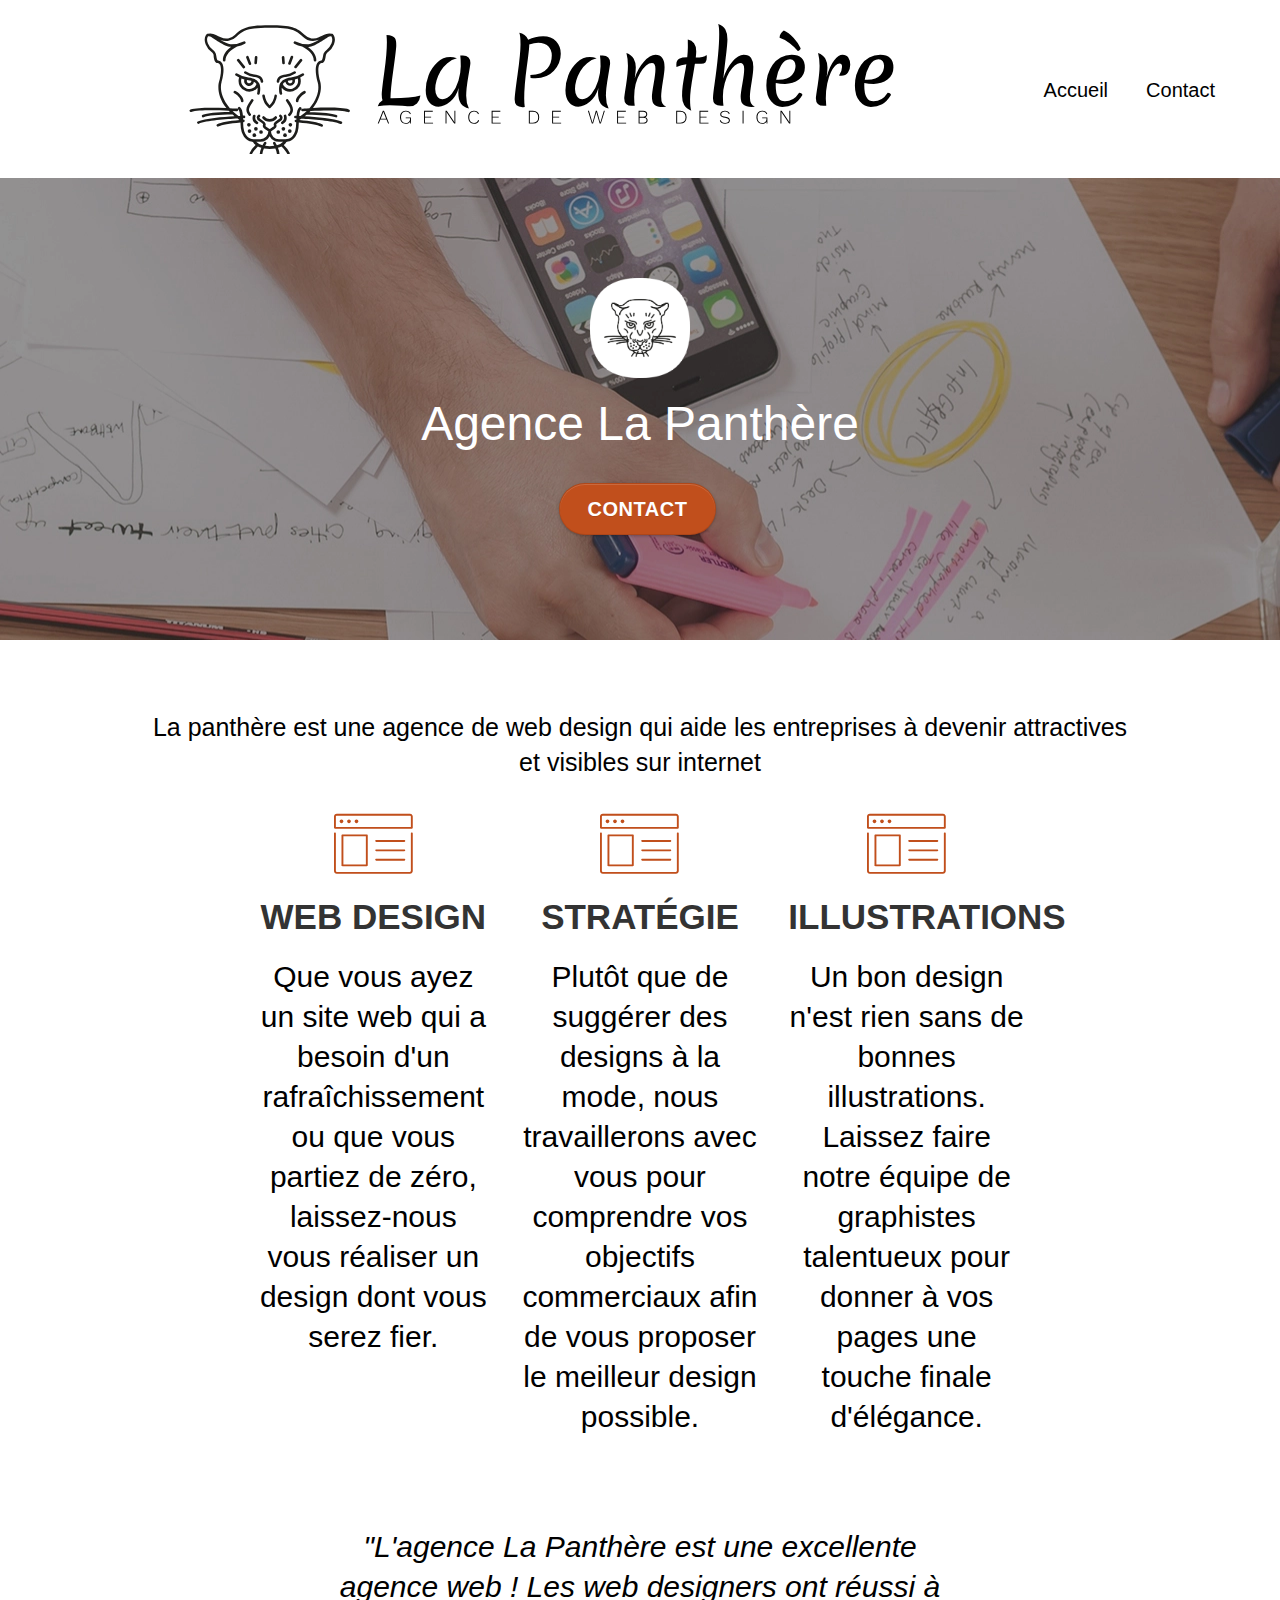
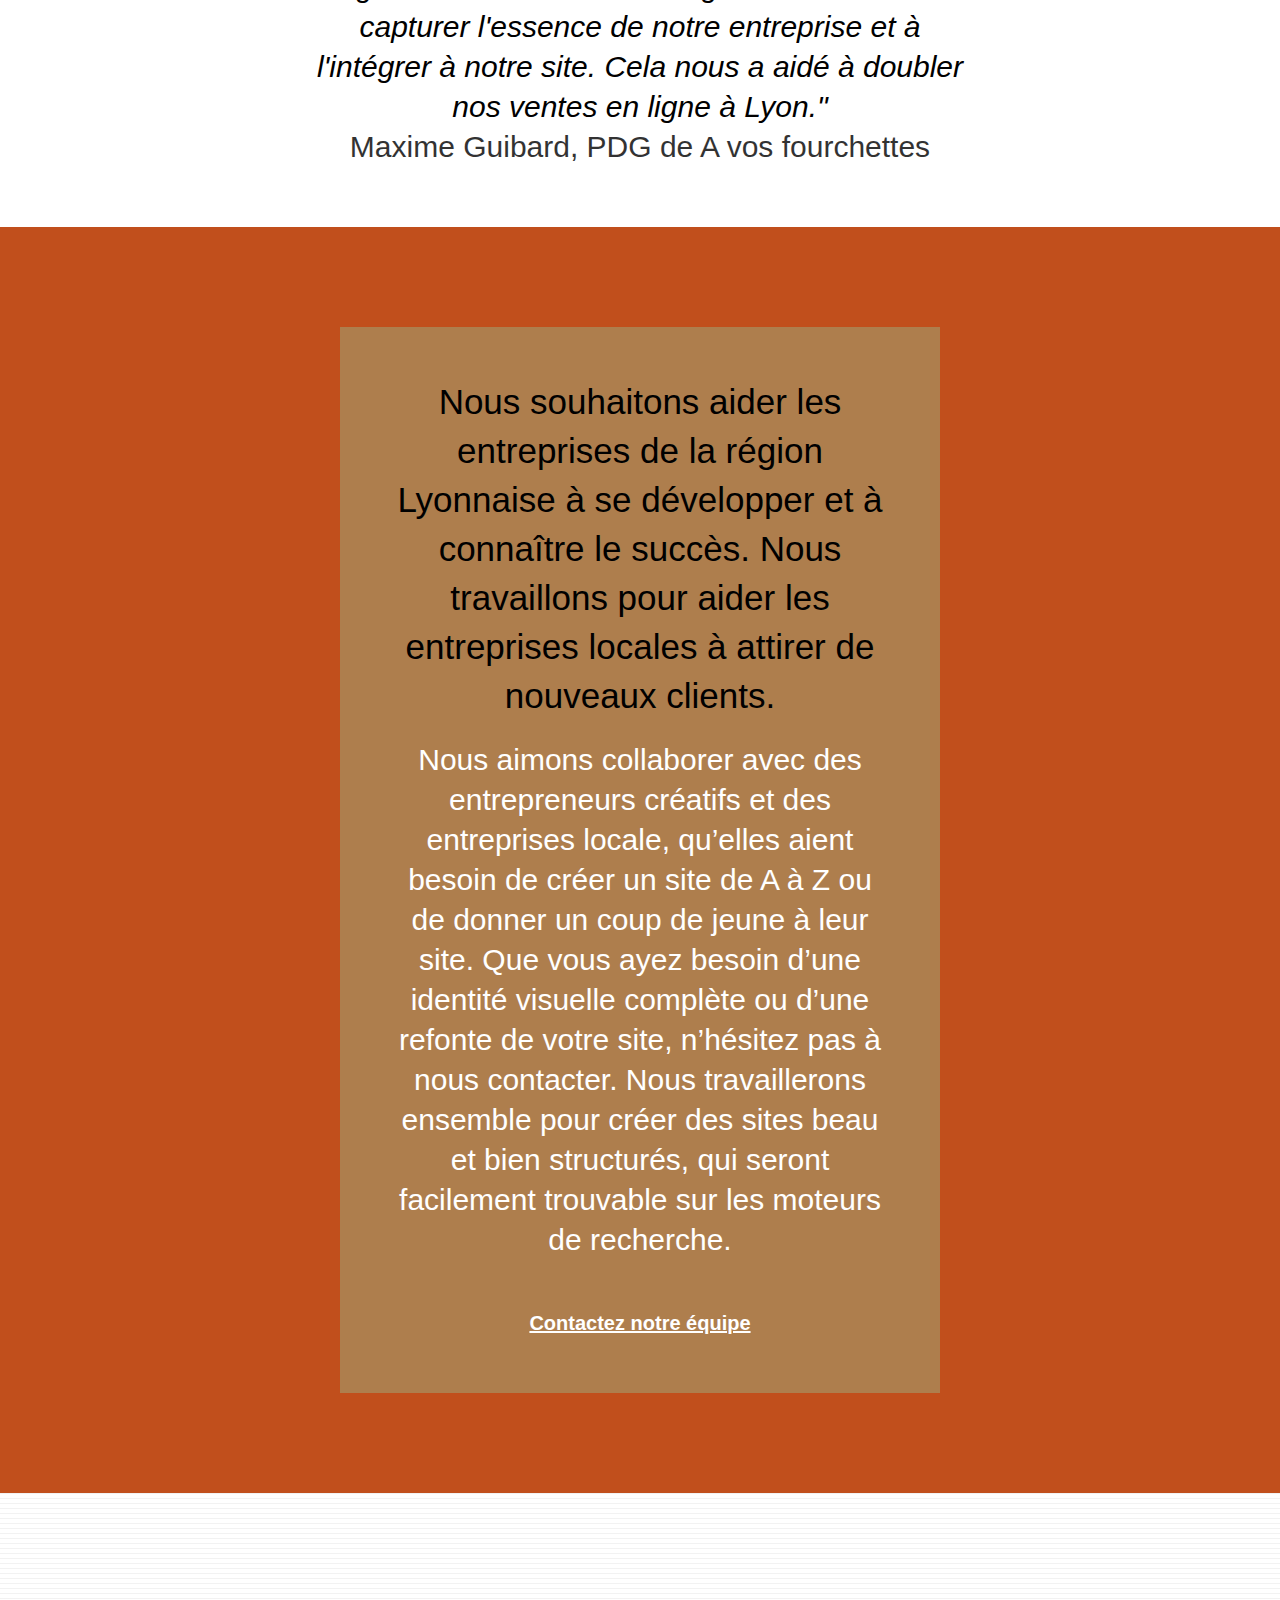
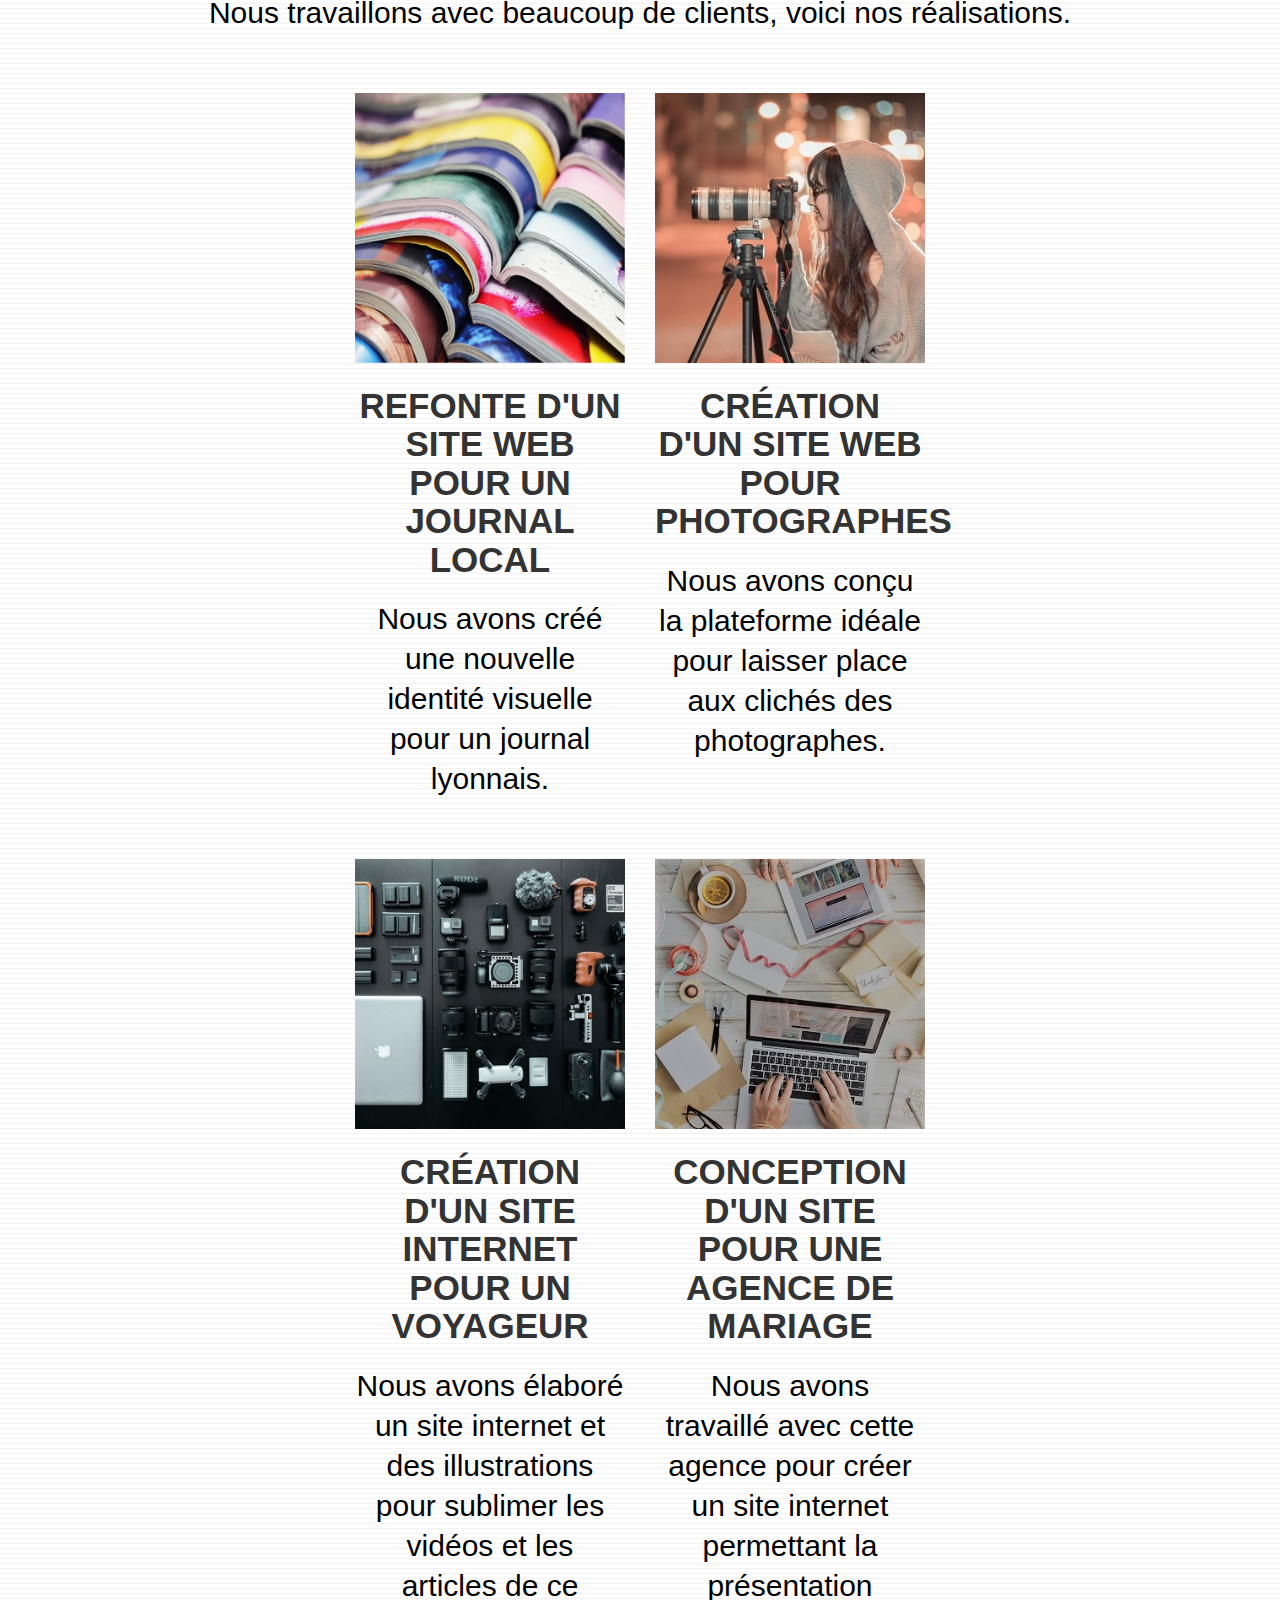
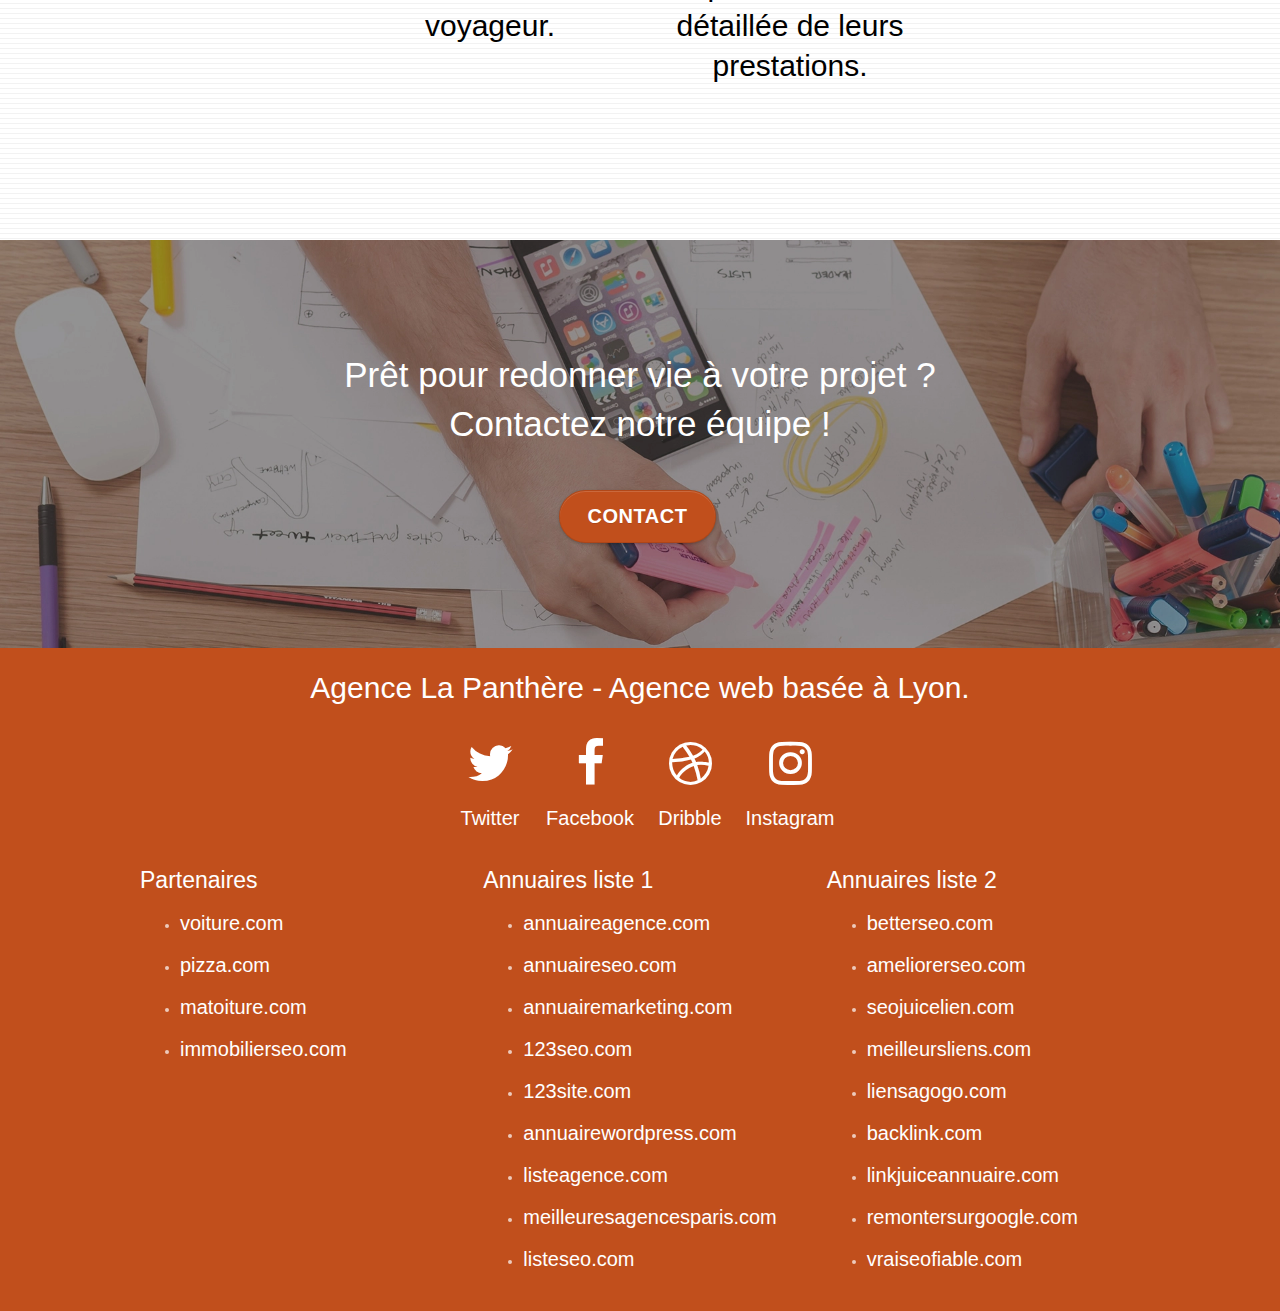
==== index.html @ 68acb913 "(fix & feat) mise en cache par htaccess, letter spacing pour bouttons, width et height img, logique " ====
<!doctype html>
<html lang="fr">
<head>
    <meta charset="utf-8">
    <meta name="keywords" content="panthère, agence, web design, stratégie,  illustrations, refonte de site, création de site, projet, agence Lyon, créer un site Web, comment rendre mon entreprise attractive sur internet ?, comment améliorer mes ventes en ligne ?, devenir visible sur internet, identité visuelle">
    <meta name="description" content="La panthère est une agence de web design qui aideles entreprises à devenir attractives et visibles sur internet">
    <meta name="viewport" content="width=device-width, initial-scale=1.0, viewport-fit=cover">
    <link rel="shortcut icon" type="image/png" href="favicon.jpg">
    
	<link rel="stylesheet" type="text/css" href="./css/bootstrap.css">
	<link rel="stylesheet" type="text/css" href="style.css">
	<link rel="stylesheet" type="text/css" href="./css/font-awesome.css">
	<link rel="stylesheet" type="text/css" href="./css/et-line.css">
	<link rel="preload" as="font">
	
	<script src="./js/jquery-2.1.0.js" defer></script>
	<script src="./js/bootstrap.js" defer></script>
	<script src="./js/blocs.js" defer></script>
	<script src="./js/jquery.touchSwipe.js" defer></script>
	<script src="./js/gmaps.js" defer></script>

    <title>La panthère</title>

    
<!-- Analytics -->
 
<!-- Analytics END -->
    
</head>
<body>
<!-- Principal conteneur -->
<main class="page-container">
    
<!-- bloc-0 -->
<div class="bloc bgc-white l-bloc " id="bloc-0">
	<div class="container bloc-sm">

		<nav class="navbar row">
			<div class="navbar-header">
				<a class="navbar-brand" href="index.html"><img src="img/agence-la-panthere-monochrome.svg" height=130 width=800 alt="logo de la Panthère"/></a>
				<button id="nav-toggle" type="button" class="ui-navbar-toggle navbar-toggle" data-toggle="collapse" data-target=".navbar-1">
					<span class="sr-only">Toggle navigation</span><span class="icon-bar"></span><span class="icon-bar"></span><span class="icon-bar"></span>
				</button>
			</div>
			<div class="collapse navbar-collapse navbar-1 special-dropdown-nav">
				<ul class="site-navigation nav navbar-nav">
					<li>
						<a class="a-nav" href="index.html">Accueil</a>
					</li>
					<li>
						<a class="a-nav" href="contact.html">Contact</a>
					</li>
				</ul>
			</div>
		</nav>
	</div>
</div>
<!-- bloc-0 END -->

<!-- bloc-1-presentation -->
<div class="bloc bgc-dark-slate-blue bg-banniere d-bloc bg-t-edge b-parallax" id="bloc-1-hero">
	<div class="container bloc-lg">
		<div class="row tight-width-whitespace">
			<div class="col-sm-12">
				<img src="img/logo.webp" class="center-block image-resize-mode" width="100" height=100 alt="Bannière de l'agence la Panthère" />
				<h1 class="text-center hero-bloc-text tc-white ">
					Agence La Panthère
				</h1>
				<div class="text-center">
					<a href="page2.html" class="btn btn-lg btn-clean btn-rd cta-hero btn-atomic-tangerine" id="cta-hero">Contact</a>
				</div>
			</div>
		</div>
	</div>
</div>
<!-- bloc-1-presentation END -->

<!-- bloc-2-services -->
<div class="bloc bgc-white l-bloc" id="bloc-2-services">
	<div class="container bloc-md">
		<div class="row">
			<div class="col-sm-12 text-center">
				<h2>La panthère est une agence de web design qui aide les entreprises à devenir attractives et visibles sur internet</h2>
			</div>
		</div>
		<div class="row voffset-lg med-width-whitespace">
			<div class="col-sm-4">
				<div class="text-center">
					<span class="et-icon-browser orange icons icon-lg"></span>
				</div>
				<h3 class="mg-md text-center">
					Web design
				</h3>
				<p class="text-center ">
					Que vous ayez un site web qui a besoin d'un rafraîchissement ou que vous partiez de zéro, laissez-nous vous réaliser un design dont vous serez fier.
				</p>
			</div>
			<div class="col-sm-4">
				<div class="text-center">
					<span class="et-icon-browser orange icons icon-lg"></span>
				</div>
				<h3 class="mg-md text-center">
					Stratégie
				</h3>
				<p class="text-center ">
					Plutôt que de suggérer des designs à la mode, nous travaillerons avec vous pour comprendre vos objectifs commerciaux afin de vous proposer le meilleur design possible.<br>
				</p>
			</div>
			<div class="col-sm-4">
				<div class="text-center">
					<span class="et-icon-browser orange icons icon-lg"></span>
				</div>
				<h3 class="mg-md text-center">
					Illustrations
				</h3>
				<p class="text-center ">
					Un bon design n'est rien sans de bonnes illustrations. Laissez faire notre équipe de graphistes talentueux pour donner à vos pages une touche finale d'élégance.
				</p>
			</div>
		</div>
		<div class="row voffset-lg voffset">
			<div class="col-xs-12 col-md-8 col-md-offset-2 text-center">
				<p><span class="italic">"L'agence La Panthère est une excellente agence web ! Les web designers ont réussi à capturer l'essence de notre entreprise et à l'intégrer à notre site. Cela nous a aidé à doubler nos ventes en ligne à Lyon."</span></br><span class="opacity"> Maxime Guibard, PDG de A vos fourchettes</span></p>

			</div>
		</div>
	</div>
</div>
<!-- bloc-2-services END -->

<!-- bloc-3-what-i-do -->
<div class="bloc tc-white bgc-atomic-tangerine bg-presentation d-bloc bloc-bg-texture texture-paper b-parallax" id="bloc-3-what-i-do">
	<div class="container bloc-lg">
		<div class="row tight-width-whitespace black-background">
			<div class="col-sm-12">
				<h2 class="mg-md text-center tc-black">
					Nous souhaitons aider les entreprises de la région Lyonnaise à se développer et à connaître le succès. Nous travaillons pour aider les entreprises locales à attirer de nouveaux clients.<br>
				</h2>
				<p class="text-center white">
					Nous aimons collaborer avec des entrepreneurs créatifs et des entreprises locale, qu’elles aient besoin de créer un site de A à Z ou de donner un coup de jeune à leur site. Que vous ayez besoin d’une identité visuelle complète ou d’une refonte de votre site, n’hésitez pas à nous contacter. Nous travaillerons ensemble pour créer des sites beau et bien structurés, qui seront facilement trouvable sur les moteurs de recherche. <br><br><a class="ltc-white bold-link" href="page2.html">Contactez notre équipe</a><br>
				</p>
			</div>
		</div>
	</div>
</div>
<!-- bloc-3-what-i-do END -->

<!-- bloc-4-portfolio -->
<div class="bloc bgc-white bg-lines-h2-bg bg-repeat l-bloc" id="bloc-4-portfolio">
	<div class="container bloc-lg">
		<div class="row">
			<div class="col-sm-12 text-center">
				<p>Nous travaillons avec beaucoup de clients, voici nos réalisations.</p>
			</div>
		</div>
		<div class="row tight-width-whitespace portfolio-row">
			<div class="col-sm-6">
				<a href="#" data-lightbox="img/1.webp" data-gallery-id="gallery-1" data-caption="Refonte d'un site web pour un journal local" data-frame="snapshot-lb"><img src="img/1.webp" width=320 height=320 alt="paris web design logo agence web meilleure agence et refonte site web journal" class="img-responsive portfolio-thumb" /></a>
				<h3 class="mg-md text-center">
					Refonte d'un site web pour un journal local
				</h3>
				<p class="text-center">
					Nous avons créé une nouvelle identité visuelle pour un journal lyonnais.
				</p>
			</div>
			<div class="col-sm-6">
				<a href="#" data-lightbox="img/2.webp" data-gallery-id="gallery-1" data-caption="Création d'un site web pour photographes" data-frame="snapshot-lb"><img src="img/2.webp" width=320 height=320 class="img-responsive portfolio-thumb" alt="paris web design logo agence web meilleure agence, Création d'un site web pour photographes" /></a>
				<h3 class="mg-md text-center">
					Création d'un site web pour photographes
				</h3>
				<p class="text-center">
					Nous avons conçu la plateforme idéale pour laisser place aux clichés des photographes.
				</p>
			</div>
		</div>
		<div class="row tight-width-whitespace portfolio-row">
			<div class="col-sm-6">
				<a href="#" data-lightbox="img/3.webp" data-gallery-id="gallery-1" data-caption="Création d'un site internet pour un voyageur" data-frame="snapshot-lb"><img src="img/3.webp" width=320 height=320 class="img-responsive portfolio-thumb" alt="paris web design logo agence web meilleure agence, Création d'un site web pour voyageur"/></a>
				<h3 class="mg-md text-center">
					Création d'un site internet pour un voyageur
				</h3>
				<p class="text-center">
					Nous avons élaboré un site internet et des illustrations pour sublimer les vidéos et les articles de ce voyageur.
				</p>
			</div>
			<div class="col-sm-6">
				<a href="#" data-lightbox="img/4.webp" data-gallery-id="gallery-1" data-caption="Conception d'un site pour une agence de mariage" data-frame="snapshot-lb"><img src="img/4.webp" width=320 height=320 class="img-responsive portfolio-thumb" alt="paris web design logo agence web meilleure agence, Création d'un site web pour agence de mariage" /></a>
				<h3 class="mg-md text-center">
					Conception d'un site pour une agence de mariage
				</h3>
				<p class="text-center">
					Nous avons travaillé avec cette agence pour créer un site internet permettant la présentation détaillée de leurs prestations.
				</p>
			</div>
		</div>
	</div>
</div>
<!-- bloc-4-portfolio END -->

<!-- bloc-5-cta -->
<div class="bloc bgc-dark-slate-blue bg-banniere d-bloc bloc-bg-texture texture-paper" id="bloc-5-cta">
	<div class="container bloc-lg">
		<div class="row">
			<h2 class="mg-md text-center tc-white">
				Prêt pour redonner vie à votre projet ?<br>Contactez notre équipe !
			</h2>
			<div class="col-sm-12 text-center">
				<a href="page2.html" class="btn btn-atomic-tangerine btn-clean btn-rd btn-lg cta-hero">Contact</a>
			</div>
		</div>
	</div>
</div>
<!-- bloc-5-cta END -->

<!-- Footer - bloc-8 -->
<div class="bloc bgc-atomic-tangerine d-bloc" id="bloc-8">
	<div class="container bloc-sm">
		<div class="row">
			<div class="col-sm-12">
				<p class="text-center white">
					Agence La Panthère - Agence web basée à Lyon.<br>
				</p>
				<div class="row row-no-gutters social">
					<div class="col-sm-3">
						<div class="text-center">
							<a href="index.html"><span class="fa fa-twitter icon-rs"></span>Twitter</a>
						</div>
					</div>
					<div class="col-sm-3">
						<div class="text-center">
							<a href="index.html"><span class="fa fa-facebook icon-rs"></span>Facebook</a>
						</div>
					</div>
					<div class="col-sm-3">
						<div class="text-center">
							<a href="index.html"><span class="fa fa-dribbble icon-rs"></span>Dribble</a>
						</div>
					</div>
					<div class="col-sm-3">
						<div class="text-center">
							<a href="index.html"><span class="fa fa-instagram icon-rs"></span>Instagram</a>
						</div>
					</div>
				</div>
				<footer class="row">
					<div class="col-sm-4">
						<span class="big-title">Partenaires</span>
							<ul>
								<li><a href="voiture.com">voiture.com</a></li>
								<li><a href="pizza.com">pizza.com</a></li>
								<li><a href="matoiture.com">matoiture.com</a></li>
								<li><a href="immobilierseo.com">immobilierseo.com</a></li>
							</ul>		
					</div>
					<div class="col-sm-4">
						<span class="big-title">Annuaires liste 1</span>
						<ul>
							<li><a href="annuaireagence.com">annuaireagence.com</a></li>
							<li><a href="annuaireseo.com">annuaireseo.com</a></li>
							<li><a href="annuairemarketing.com">annuairemarketing.com</a></li>
							<li><a href="123seoture.com">123seo.com</a></li>
							<li><a href="123site.com">123site.com</a></li>
							<li><a href="annuairewordpress.com">annuairewordpress.com</a></li>
							<li><a href="listeagence.com">listeagence.com</a></li>
							<li><a href="meilleuresagencesparis.com">meilleuresagencesparis.com</a></li>
							<li><a href="listeseo.com">listeseo.com</a></li>
						</ul>
					</div>
					<div class="col-sm-4">
						<span class="big-title">Annuaires liste 2</span>
						<ul>
							<li><a href="betterseo.com">betterseo.com</a></li>
							<li><a href="ameliorerseo.com">ameliorerseo.com</a></li>
							<li><a href="seojuicelien.com">seojuicelien.com</a></li>
							<li><a href="meilleursliens.com">meilleursliens.com</a></li>
							<li><a href="liensagogo.com">liensagogo.com</a></li>
							<li><a href="backlink.com">backlink.com</a></li>
							<li><a href="linkjuiceannuaire.com">linkjuiceannuaire.com</a></li>
							<li><a href="remontersurgoogle.com">remontersurgoogle.com</a></li>
							<li><a href="vraiseofiable.com">vraiseofiable.com</a></li>
						</ul>
					</div>
				</footer>
			</div>
		</div>
	</div>
</div>
<!-- Footer - bloc-8 END -->

</main>
<!-- Principal conteneur END -->
    

</body>
</html>
---- style.css ----
/* AJOUTS PERSONNELS */
@font-face {
    font-family: 'Pacifico';
    font-style: normal;
    font-weight: 400;
    src: local('Pacifico Regular'), local('Pacifico-Regular'), url(https://fonts.gstatic.com/s/pacifico/v12/FwZY7-Qmy14u9lezJ-6H6MmBp0u-.woff2) format('woff2');
    font-display: swap;
  }
    body {
        line-height: 40px
    }
    .opacity {
        opacity: 0.8;
    }
    .italic {
        font-style: italic;
    }
    .big-title {
        font-size: 23px;
        color: #FFF;
    }
    .sr-only {
        display: none
        }
    .navbar-contact .nav{
        padding-top: 2px;
        margin-right: 100px;
        float: right;
        z-index: 1;
    }    
    .size-form {
        font-size: 25px;
        padding-bottom: 25px;
    }
    .image-acceuil {
        width: 100;
    }
    a {
        font-weight: 400;
        font-family: Arial, Helvetica, sans-serif;
        color: #FFF;
    }
    .a-nav {
        color: black!important;
    }
    .orange {
        color: #C14F1C;
    }
    .padding-bot-30 {
        padding-bottom: 30px;
    }
/* FIN DES AJOUTS*/


body {
    margin: 0;
    padding: 0;
    background: #FFF;
    overflow-x: hidden;
    -webkit-font-smoothing: antialiased;
    -moz-osx-font-smoothing: grayscale;
}

a,
button {
    transition: all .3s ease-in-out;
    outline: none!important;
}
a {
    font-size: 20px;
}

a:hover {
    text-decoration: none;
    cursor: pointer;
}

#page-loading-blocs-notifaction {
    position: fixed;
    top: 0;
    bottom: 0;
    width: 100%;
    z-index: 100000;
    background: #FFFFFF url("img/pageload-spinner.gif") no-repeat center center;
}

.bloc {
    width: 100%;
    clear: both;
    background: 50% 50% no-repeat;
    padding: 0 50px;
    -webkit-background-size: cover;
    -moz-background-size: cover;
    -o-background-size: cover;
    background-size: cover;
    position: relative;
}

.bloc .container {
    padding-left: 0;
    padding-right: 0;
}

.bloc-lg {
    padding: 100px 50px;
}

.bloc-md {
    padding: 50px;
}

.bloc-sm {
    padding: 20px 50px;
}

.bg-center,
.bg-l-edge,
.bg-r-edge,
.bg-t-edge,
.bg-b-edge,
.bg-tl-edge,
.bg-bl-edge,
.bg-tr-edge,
.bg-br-edge,
.bg-repeat {
    -webkit-background-size: auto!important;
    -moz-background-size: auto!important;
    -o-background-size: auto!important;
    background-size: auto!important;
}

.bg-repeat {
    background: repeat;
}

.bg-t-edge {
    background: top no-repeat;
}

.b-parallax {
    background-attachment: fixed;
}

.d-bloc {
    color: rgba(255, 255, 255, .7);
}

.d-bloc button:hover {
    color: rgba(255, 255, 255, .9);
}

.d-bloc .icon-round,
.d-bloc .icon-square,
.d-bloc .icon-rounded,
.d-bloc .icon-semi-rounded-a,
.d-bloc .icon-semi-rounded-b {
    border-color: rgba(255, 255, 255, .9);
}

.d-bloc .divider-h span {
    border-color: rgba(255, 255, 255, .2);
}

.d-bloc .navbar-toggle .icon-bar {
    background: rgba(255, 255, 255, 1);
}

.d-bloc .btn-wire,
.d-bloc .btn-wire:hover {
    color: rgba(255, 255, 255, 1);
    border-color: rgba(255, 255, 255, 1);
}

.d-bloc .panel {
    color: rgba(0, 0, 0, .5);
}

.d-bloc .panel button:hover {
    color: rgba(0, 0, 0, .7);
}

.d-bloc .panel icon {
    border-color: rgba(0, 0, 0, .7);
}

.d-bloc .panel .divider-h span {
    border-color: rgba(0, 0, 0, .1);
}

.d-bloc .panel .a-btn {
    color: rgba(0, 0, 0, .6);
}

.d-bloc .panel .a-btn:hover {
    color: rgba(0, 0, 0, 1);
}

.d-bloc .panel .btn-wire,
.d-bloc .panel .btn-wire:hover {
    color: rgba(0, 0, 0, .7);
    border-color: rgba(0, 0, 0, .3);
}

.d-bloc .panel,
.l-bloc {
    color: rgba(0, 0, 0, .5);
}

.d-bloc .panel button:hover,
.l-bloc button:hover {
    color: rgba(0, 0, 0, .7);
}

.l-bloc .icon-round,
.l-bloc .icon-square,
.l-bloc .icon-rounded,
.l-bloc .icon-semi-rounded-a,
.l-bloc .icon-semi-rounded-b {
    border-color: rgba(0, 0, 0, .7);
}

.d-bloc .panel .divider-h span,
.l-bloc .divider-h span {
    border-color: rgba(0, 0, 0, .1);
}

.d-bloc .panel .a-btn,
.l-bloc .a-btn,
.l-bloc .navbar a,
.l-bloc .navbar-brand,
.l-bloc a .icon-sm,
.l-bloc a .icon-md,
.l-bloc a .icon-lg,
.l-bloc a .icon-xl,
.l-bloc h1 a,
.l-bloc h2 a,
.l-bloc h3 a,
.l-bloc h4 a,
.l-bloc h5 a,
.l-bloc h6 a,
.l-bloc p a {
    color: black;
}

.d-bloc .panel .a-btn:hover,
.l-bloc .a-btn:hover,
.l-bloc .navbar a:hover,
.l-bloc .navbar-brand:hover,
.l-bloc a:hover .icon-sm,
.l-bloc a:hover .icon-md,
.l-bloc a:hover .icon-lg,
.l-bloc a:hover .icon-xl,
.l-bloc h1 a:hover,
.l-bloc h2 a:hover,
.l-bloc h3 a:hover,
.l-bloc h4 a:hover,
.l-bloc h5 a:hover,
.l-bloc h6 a:hover,
.l-bloc p a:hover {
    color: black;
}

.l-bloc .navbar-toggle .icon-bar {
    color: rgba(0, 0, 0, .6);
}

.d-bloc .panel .btn-wire,
.d-bloc .panel .btn-wire:hover,
.l-bloc .btn-wire,
.l-bloc .btn-wire:hover {
    color: rgba(0, 0, 0, .7);
    border-color: rgba(0, 0, 0, .3);
}

.voffset {
    margin-top: 30px;
}

.voffset-lg {
    margin-top: 80px;
}

.row-no-gutters {
    margin-right: 0;
    margin-left: 0;
}

.row.row-no-gutters > [class^="col-"],
.row.row-no-gutters > [class*=" col-"] {
    padding-right: 0;
    padding-left: 0;
}

#bloc-1-hero h1 {
    font-size: 48px;
}

.navbar {
    margin-bottom: 0;
    z-index: 1;
}

.navbar-brand {
    height: auto;
    padding: 3px 15px;
    font-size: 25px;
    font-weight: normal;
    font-weight: 600;
    line-height: 44px;
}

.navbar-brand img {
    max-height: 130px;
    margin: 0 5px 0 0;
    display: inline;
}

.navbar-brand img[src$=svg] {
    min-width: 100px;
    min-height: 111px ;
}

.nav-center .navbar-brand img {
    margin: 0;
}

.navbar .nav {
    padding-top: 2px;
    margin-right: -100px;
    float: right;
    z-index: 1;
}

.nav > li {
    float: left;
    margin: 4px;
    font-size: 25px;
    list-style-type: none;
}

.navbar-nav .open .dropdown-menu > li > a {
    text-align: inherit;
}

.nav > li a:hover,
.nav > li a:focus {
    background: transparent;
}

.navbar-toggle {
    margin: 10px 10px 0 0;
    border: 0px;
}

.navbar-toggle:hover {
    background: transparent!important;
}

.navbar-toggle .icon-bar {
    background-color: rgba(0, 0, 0, .5);
    width: 26px;
}

.nav-invert .navbar .nav {
    float: left;
}

.nav-invert .navbar-header,
.nav-invert .navbar-brand {
    float: right;
    position: relative;
    z-index: 2;
}

@media (min-width: 768px) {
    .site-navigation {
        position: absolute;
        top: 50%;
        right: 20px;
        transform: translate(0, -50%);
        -webkit-transform: translateY(-50%);
    }
    .nav > li .dropdown-menu a,
    .nav > li .dropdown-menu a:hover {
        color: black;
    }
    .nav-invert .site-navigation {
        left: 0;
        right: 0;
    }
    .nav-center {
        text-align: center;
    }
    .nav-center .navbar-header {
        width: 100%;
    }
    .nav-center .navbar-header,
    .nav-center .navbar-brand,
    .nav-center .nav > li {
        float: none;
        display: inline-block;
    }
    .nav-center .site-navigation {
        position: relative;
        width: 100%;
        right: 0;
        margin-right: 0px;
        margin-top: 20px;
    }
    .nav-center.mini-nav .navbar-toggle {
        float: none;
        margin: 10px auto 0;
    }
}

.nav > li > .dropdown a {
    background: none!important;
    display: block;
    padding: 14px 15px;
}

nav .caret {
    margin: 0 5px;
}

.dropdown-menu .dropdown-menu {
    top: -8px;
    left: 100%;
}

.dropdown-menu .dropmenu-flow-right {
    top: 100%;
    left: 0;
    margin-left: -1px;
    border-top-left-radius: 0;
    border-top-right-radius: 0;
}

.dropdown-menu .dropdown span {
    border: 4px solid black;
    border-top-color: transparent;
    border-right-color: transparent;
    border-bottom-color: transparent;
    margin: 6px -5px 0 0!important;
    float: right;
}

.mg-md {
    margin-top: 10px;
    margin-bottom: 20px;
    font-size: 35px;
}

.mg-lg {
    margin-top: 10px;
    margin-bottom: 40px;
}

.btn {
    margin: 0 5px 5px 0;
}

.btn.pull-right {
    margin: 0 0 5px 5px;
}

.btn-d,
.btn-d:hover,
.btn-d:focus {
    color: #FFF;
    background: rgba(0, 0, 0, .3);
}

button {
    outline: none!important;
}

.btn-rd {
    border-radius: 40px;
}

.btn-clean {
    border: 1px solid rgba(0, 0, 0, .08);
    border-bottom-color: rgba(0, 0, 0, .1);
    text-shadow: 0 1px 0 rgba(0, 0, 1, .1);
    box-shadow: 0 1px 3px rgba(0, 0, 1, .25), inset 0 1px 0 0 rgba(255, 255, 255, .15);
}

.icon-rs {
    font-size: 50px!important;
    color: #FFF;
    padding-bottom: 10px;
    padding-top: 20px;
}

.icon-rs:hover {
    color: rgb(0, 0, 0);
}
.fa:hover {
    opacity: 0.8;
}

.icon-lg {
    font-size: 60px!important;
}

.sm-shadow {
    text-shadow: 0 1px 2px rgba(0, 0, 0, .3);
}

.panel-sq,
.panel-sq .panel-heading,
.panel-sq .panel-footer {
    border-radius: 0;
}

.panel-rd {
    border-radius: 30px;
}

.panel-rd .panel-heading {
    border-radius: 29px 29px 0 0;
}

.panel-rd .panel-footer {
    border-radius: 0 0 29px 29px;
}

.form-control {
    border-color: rgba(0, 0, 0, .1);
    box-shadow: none;
    border-top: none;
    border-right: none;
    border-left: none;
    border-block-color: black;
    margin-left: 20px;
    outline: none;
    }

.form-control:hover {
    border-bottom-color :#C14F1C;
}

.scrollToTop {
    width: 40px;
    height: 40px;
    position: fixed;
    bottom: 20px;
    right: 20px;
    opacity: 0;
    z-index: 500;
    transition: all .3s ease-in-out;
}

.scrollToTop span {
    margin-top: 6px;
}

.showScrollTop {
    font-size: 14px;
    opacity: 1;
}

a[data-lightbox] {
    position: relative;
    display: block;
    text-align: center;
}

a[data-lightbox]:hover::before {
    content: "+";
    font-family: "HelveticaNeue-Light", "Helvetica Neue Light", "Helvetica Neue", Helvetica, Arial;
    font-size: 32px;
    width: 50px;
    height: 50px;
    margin-left: -25px;
    border-radius: 50%;
    background: rgba(0, 0, 0, .6);
    color: #FFF;
    font-weight: 100;
    z-index: 1;
    position: absolute;
    top: 50%;
    transform: translateY(-50%);
    -webkit-transform: translateY(-50%);
}

a[data-lightbox]:hover img {
    opacity: 0.6;
    -webkit-animation-fill-mode: none;
    animation-fill-mode: none;
}

#lightbox-modal {
    display: flex;
    align-items: center;
}

#lightbox-modal .modal-dialog {
    width: 90%;
    max-width: 900px;
    margin: 0 auto 0;
}

#lightbox-modal .modal-dialog img {
    max-height: 90vh;
    margin: 0 auto;
}

.lightbox-caption {
    padding: 20px;
    color: #FFF;
    background: rgba(0, 0, 0, .5);
    position: absolute;
    left: 153px;
    right: 15px;
    bottom: -9px;
}

.close-lightbox {
    color: #FFF;
    font-size: 30px;
    position: absolute;
    top: 20px;
    right: 20px;
    z-index: 20;
    background: rgba(0, 0, 0, .5);
    border: none;
    line-height: 30px;
    padding: 0 9px 5px;
    opacity: 0.3;
}

.close-lightbox:hover,
.next-lightbox:hover,
.prev-lightbox:hover {
    opacity: 1.0;
    color: #FFF;
}

.next-lightbox,
.prev-lightbox {
    font-size: 20px;
    color: rgba(255, 255, 255, .9);
    background: rgba(0, 0, 0, .5);
    transition: all .2s ease-in-out;
    position: absolute;
    top: 45%;
    z-index: 1;
    opacity: 0.4;
}

.next-lightbox {
    padding: 6px 8px 1px 13px;
    right: 25px;
}

.prev-lightbox {
    padding: 6px 13px 1px 10px;
    left: 25px;
}

.snapshot-lb .modal-body {
    padding-bottom: 45px;
}

.snapshot-lb .lightbox-caption {
    padding: 0;
    color: rgba(0, 0, 0, .5);
    background: none;
}

h1,
h2,
h3,
h4,
h5,
h6,
p,
label,
.btn{
    font-family: "helvetica";
    font-weight: 400;
    color: black!important;
}

.container {
    max-width: 1000px;
}

.hero-bloc-text {
    font-size: 38px;
}

.hero-bloc-text-sub {
    font-size: 36px;
}

.statement-bloc-text {
    line-height: 26px;
    font-style: italic;
    font-size: 20px;
    text-align: center;
    font-weight: lighter;
    max-width: 520px;
    margin: auto auto auto auto;
}

p {
    font-size:30px;
}

.tight-width-whitespace {
    max-width: 600px;
    margin: auto auto auto auto;
}

.h1 {
    font-size: 25px;
    font-family: "Open Sans";
}

.cta-hero {
    margin-top: 22px;
    color: #FFFFFF!important;
    text-transform: uppercase;
    padding: 12px 28px 12px 28px;
    font-size: 20px;
    font-weight: 700;
}

.social {
    max-width: 400px;
    margin: auto auto auto auto;
    padding-bottom: 20px;
}

h2 {
    font-size: 25px;
    line-height: 1.4em;
}

h3 {
    font-size: 27px;
    text-transform: uppercase;
    font-weight: 700;
    color: #333333!important;
}

.med-width-whitespace {
    max-width: 800px;
    margin: auto auto auto auto;
    box-shadow: 0px 0px 0px #000000;
}

h1 {
    color: #333333!important;
}

h4 {
    color: #333333!important;
}

.icons {
    margin-bottom: 14px;
    margin-top: 24px;
}

.white {
    color: #FFFFFF!important;
}

.portfolio-thumb {
    margin-bottom: 24px;
}

.portfolio-row {
    margin-bottom: 44px;
    margin-top: 50px;
}

.avatar {
    box-shadow: 0px 4px 9px rgba(0, 0, 0, 0.3);
}

.black-background {
    background-color: rgba(165, 147, 99, 0.7);
    padding: 40px 40px 40px 40px;
}

.bold-link {
    font-weight: 900;
    text-decoration: underline!important;
}

.bgc-white {
    background-color: #FFFFFF;
}

.bgc-dark-slate-blue {
    background-color: #364577;
}

.bgc-atomic-tangerine {
    background-color: #C14F1C;
}

.tc-black {
    color: black!important;
}
.tc-white {
    color: #ffffff!important;
}

.btn-atomic-tangerine {
    background: #C14F1C;
    color: #FFF!important;
    letter-spacing: 0.5px;
}

.btn-atomic-tangerine:hover {
    background: #C14F1C!important;
    color: black!important;
}

.ltc-white {
    color: #FFFFFF!important;
}

.ltc-white:hover {
    color: #cccccc!important;
}

.ltc-atomic-tangerine {
    color: #F3976C!important;
}

.ltc-atomic-tangerine:hover {
    color: #c27956!important;
}

.icon-dark-slate-blue {
    color: #364577!important;
    border-color: #364577!important;
}

.bg-dots-bg {
    background-image: url("img/dots-bg.webp");
}

.bg-lines-h2-bg {
    background-image: url("img/lines-h2-bg.webp");
}

.bg-banniere {
    background-image: url("img/agence-la-panthere.webp");
}

.bg-presentation {
    background-image: url("img/image-de-presentation.webp");
}

@media (max-width: 1024px) {
    .bloc {
        padding-left: 20px;
        padding-right: 20px;
    }
    .bloc.full-width-bloc,
    .bloc-tile-2.full-width-bloc .container,
    .bloc-tile-3.full-width-bloc .container,
    .bloc-tile-4.full-width-bloc .container {
        padding-left: 0;
        padding-right: 0;
    }
}

@media (max-width: 992px) and (min-width: 768px) {
    .navbar .nav {
        max-width: 80%
    }
    .nav-center.navbar .nav {
        max-width: 100%
    }
    .navbar-brand img[src$=svg] {
        min-height: 92px;
    }
    .navbar .nav {
        margin-right: 0px;
    }
    .lightbox-caption {
        left: 9px;
    }
}

@media only screen and (min-device-width: 768px) and (max-device-width: 1024px) and (orientation: landscape) {
    .b-parallax {
        background-attachment: scroll;
    }
}

@media only screen and (min-device-width: 1024px) and (max-device-width: 1366px) and (-webkit-min-device-pixel-ratio: 1.5) {
    .b-parallax {
        background-attachment: scroll;
    }
}

@media (max-width: 991px) {
    .container {
        width: 100%;
    }
    .b-parallax {
        background-attachment: scroll;
    }
    .page-container,
    #hero-bloc {
        overflow-x: hidden;
        position: relative;
    }
    .bloc {
        padding-left: constant(safe-area-inset-left);
        padding-right: constant(safe-area-inset-right);
    }
    .bloc-group,
    .bloc-group .bloc {
        display: block;
        width: 100%;
    }
    .bloc-fill-screen .fill-bloc-top-edge,
    .bloc-fill-screen .fill-bloc-bottom-edge {
        padding: 0 20px;
        padding-left: constant(safe-area-inset-left);
        padding-right: constant(safe-area-inset-right);
    }
}

@media (max-width: 767px) {
    .page-container {
        overflow-x: hidden;
        position: relative;
    }
    h1,
    h2,
    h3,
    h4,
    h5,
    h6,
    p,
    #disqus_thread {
        padding-left: 10px!important;
        padding-right: 10px!important;
    }
    .b-parallax {
        background-attachment: scroll;
    }
    .navbar .nav {
        padding-top: 0;
        border-top: 1px solid rgba(0, 0, 0, .2);
        float: none!important;
    }
    .navbar.row {
        margin-left: 0;
        margin-right: 0;
    }
    .site-navigation {
        position: inherit;
        transform: none;
        -webkit-transform: none;
        -ms-transform: none;
    }
    .nav > li {
        margin-top: 0;
        border-bottom: 1px solid rgba(0, 0, 0, .1);
        background: rgba(0, 0, 0, .05);
        text-align: left;
        padding-left: 15px;
        width: 100%;
    }
    .nav > li:hover {
        background: rgba(0, 0, 0, .08);
    }
    .dropdown .dropdown a .caret {
        float: none;
        margin: 5px 0 0 10px!important;
        border: 4px solid black;
        border-bottom-color: transparent;
        border-right-color: transparent;
        border-left-color: transparent;
    }
    #hero-bloc .navbar .nav {
        background: rgba(0, 0, 0, .8);
    }
    #hero-bloc .navbar .nav a {
        color: rgba(255, 255, 255, .6);
    }
    .hero {
        padding: 50px 0;
    }
    .hero-nav {
        left: -1px;
        right: -1px;
    }
    .navbar-collapse {
        padding: 0;
        overflow-x: hidden;
        -webkit-box-shadow: none;
        box-shadow: none;
    }
    .navbar-brand img {
        max-height: 40px;
        width: auto;
    }
    .nav-invert .navbar-header {
        float: none;
        width: 100%;
    }
    .nav-invert .navbar-toggle {
        float: left;
        margin-left: 10px;
    }
    .bloc {
        padding-left: 0;
        padding-right: 0;
    }
    .bloc-xxl,
    .bloc-xl,
    .bloc-lg {
        padding: 40px 0;
    }
    .bloc-sm,
    .bloc-md {
        padding-left: 0;
        padding-right: 0;
    }
    .bloc-tile-2 .container,
    .bloc-tile-3 .container,
    .bloc-tile-4 .container,
    .bloc-fill-screen .fill-bloc-top-edge,
    .bloc-fill-screen .fill-bloc-bottom-edge {
        padding-left: 0;
        padding-right: 0;
    }
    .a-block {
        padding: 0 10px;
    }
    .btn-dwn {
        display: none;
    }
    .voffset {
        margin-top: 5px;
    }
    .voffset-md {
        margin-top: 20px;
    }
    .voffset-lg {
        margin-top: 30px;
    }
    form {
        padding: 5px;
    }
    .close-lightbox {
        display: inline-block;
    }
    .blocsapp-device-iphone5 {
        background-size: 216px 425px;
        padding-top: 60px;
        width: 216px;
        height: 425px;
    }
    .blocsapp-device-iphone5 img {
        width: 180px;
        height: 320px;
    }
}

@media (max-width: 767px) {
    body {
        margin-left: 10px;
        margin-right: 10px;
    }
    .bloc-mob-center-text {
        text-align: center;
    }
    p {
        font-size: 20px;
    }
    .col-lg-1, .col-lg-10, .col-lg-11, .col-lg-12, .col-lg-2, .col-lg-3, .col-lg-4, .col-lg-5, .col-lg-6, .col-lg-7, .col-lg-8, .col-lg-9, .col-md-1, .col-md-10, .col-md-11, .col-md-12, .col-md-2, .col-md-3, .col-md-4, .col-md-5, .col-md-6, .col-md-7, .col-md-8, .col-md-9, .col-sm-1, .col-sm-10, .col-sm-11, .col-sm-12, .col-sm-2, .col-sm-3, .col-sm-4, .col-sm-5, .col-sm-6, .col-sm-7, .col-sm-8, .col-sm-9, .col-xs-1, .col-xs-10, .col-xs-11, .col-xs-12, .col-xs-2, .col-xs-3, .col-xs-4, .col-xs-5, .col-xs-6, .col-xs-7, .col-xs-8, .col-xs-9 {
        padding-left: 22px;
    }
    .navbar-brand img[src$=svg] {
        min-height: 59px;
    }
    .social {
        flex-direction: row;
    }
    .form-control {
        margin-left: 0px;
    }
    .lightbox-caption {
        left: 3px;
        bottom: -10px;
        font-size: 16px;
    }
    .hero-bloc-text {
        font-size: 37px;
    }
    .mg-md {
        font-size: 25px
    }

}
---- css/et-line.css ----
@font-face {
    font-family: et-line;
    src: url(../fonts/et-line.eot);
    src: url(../fonts/et-line.eot?#iefix) format('embedded-opentype'), url(../fonts/et-line.woff) format('woff'), url(../fonts/et-line.ttf) format('truetype'), url(../fonts/et-line.svg#et-line) format('svg');
    font-weight: 400;
    font-style: normal
}

.et-icon-adjustments,
.et-icon-alarmclock,
.et-icon-anchor,
.et-icon-aperture,
.et-icon-attachment,
.et-icon-bargraph,
.et-icon-basket,
.et-icon-beaker,
.et-icon-bike,
.et-icon-book-open,
.et-icon-briefcase,
.et-icon-browser,
.et-icon-calendar,
.et-icon-camera,
.et-icon-caution,
.et-icon-chat,
.et-icon-circle-compass,
.et-icon-clipboard,
.et-icon-clock,
.et-icon-cloud,
.et-icon-compass,
.et-icon-desktop,
.et-icon-dial,
.et-icon-document,
.et-icon-documents,
.et-icon-download,
.et-icon-dribbble,
.et-icon-edit,
.et-icon-envelope,
.et-icon-expand,
.et-icon-facebook,
.et-icon-flag,
.et-icon-focus,
.et-icon-gears,
.et-icon-genius,
.et-icon-gift,
.et-icon-global,
.et-icon-globe,
.et-icon-googleplus,
.et-icon-grid,
.et-icon-happy,
.et-icon-hazardous,
.et-icon-heart,
.et-icon-hotairballoon,
.et-icon-hourglass,
.et-icon-key,
.et-icon-laptop,
.et-icon-layers,
.et-icon-lifesaver,
.et-icon-lightbulb,
.et-icon-linegraph,
.et-icon-linkedin,
.et-icon-lock,
.et-icon-magnifying-glass,
.et-icon-map,
.et-icon-map-pin,
.et-icon-megaphone,
.et-icon-mic,
.et-icon-mobile,
.et-icon-newspaper,
.et-icon-notebook,
.et-icon-paintbrush,
.et-icon-paperclip,
.et-icon-pencil,
.et-icon-phone,
.et-icon-picture,
.et-icon-pictures,
.et-icon-piechart,
.et-icon-presentation,
.et-icon-pricetags,
.et-icon-printer,
.et-icon-profile-female,
.et-icon-profile-male,
.et-icon-puzzle,
.et-icon-quote,
.et-icon-recycle,
.et-icon-refresh,
.et-icon-ribbon,
.et-icon-rss,
.et-icon-sad,
.et-icon-scissors,
.et-icon-scope,
.et-icon-search,
.et-icon-shield,
.et-icon-speedometer,
.et-icon-strategy,
.et-icon-streetsign,
.et-icon-tablet,
.et-icon-target,
.et-icon-telescope,
.et-icon-toolbox,
.et-icon-tools,
.et-icon-tools-2,
.et-icon-trophy,
.et-icon-tumblr,
.et-icon-twitter,
.et-icon-upload,
.et-icon-video,
.et-icon-wallet,
.et-icon-wine {
    font-family: et-line;
    speak: none;
    font-style: normal;
    font-weight: 400;
    font-variant: normal;
    text-transform: none;
    line-height: 1;
    -webkit-font-smoothing: antialiased;
    -moz-osx-font-smoothing: grayscale;
    display: inline-block
}

.et-icon-mobile:before {
    content: "\e000"
}

.et-icon-laptop:before {
    content: "\e001"
}

.et-icon-desktop:before {
    content: "\e002"
}

.et-icon-tablet:before {
    content: "\e003"
}

.et-icon-phone:before {
    content: "\e004"
}

.et-icon-document:before {
    content: "\e005"
}

.et-icon-documents:before {
    content: "\e006"
}

.et-icon-search:before {
    content: "\e007"
}

.et-icon-clipboard:before {
    content: "\e008"
}

.et-icon-newspaper:before {
    content: "\e009"
}

.et-icon-notebook:before {
    content: "\e00a"
}

.et-icon-book-open:before {
    content: "\e00b"
}

.et-icon-browser:before {
    content: "\e00c"
}

.et-icon-calendar:before {
    content: "\e00d"
}

.et-icon-presentation:before {
    content: "\e00e"
}

.et-icon-picture:before {
    content: "\e00f"
}

.et-icon-pictures:before {
    content: "\e010"
}

.et-icon-video:before {
    content: "\e011"
}

.et-icon-camera:before {
    content: "\e012"
}

.et-icon-printer:before {
    content: "\e013"
}

.et-icon-toolbox:before {
    content: "\e014"
}

.et-icon-briefcase:before {
    content: "\e015"
}

.et-icon-wallet:before {
    content: "\e016"
}

.et-icon-gift:before {
    content: "\e017"
}

.et-icon-bargraph:before {
    content: "\e018"
}

.et-icon-grid:before {
    content: "\e019"
}

.et-icon-expand:before {
    content: "\e01a"
}

.et-icon-focus:before {
    content: "\e01b"
}

.et-icon-edit:before {
    content: "\e01c"
}

.et-icon-adjustments:before {
    content: "\e01d"
}

.et-icon-ribbon:before {
    content: "\e01e"
}

.et-icon-hourglass:before {
    content: "\e01f"
}

.et-icon-lock:before {
    content: "\e020"
}

.et-icon-megaphone:before {
    content: "\e021"
}

.et-icon-shield:before {
    content: "\e022"
}

.et-icon-trophy:before {
    content: "\e023"
}

.et-icon-flag:before {
    content: "\e024"
}

.et-icon-map:before {
    content: "\e025"
}

.et-icon-puzzle:before {
    content: "\e026"
}

.et-icon-basket:before {
    content: "\e027"
}

.et-icon-envelope:before {
    content: "\e028"
}

.et-icon-streetsign:before {
    content: "\e029"
}

.et-icon-telescope:before {
    content: "\e02a"
}

.et-icon-gears:before {
    content: "\e02b"
}

.et-icon-key:before {
    content: "\e02c"
}

.et-icon-paperclip:before {
    content: "\e02d"
}

.et-icon-attachment:before {
    content: "\e02e"
}

.et-icon-pricetags:before {
    content: "\e02f"
}

.et-icon-lightbulb:before {
    content: "\e030"
}

.et-icon-layers:before {
    content: "\e031"
}

.et-icon-pencil:before {
    content: "\e032"
}

.et-icon-tools:before {
    content: "\e033"
}

.et-icon-tools-2:before {
    content: "\e034"
}

.et-icon-scissors:before {
    content: "\e035"
}

.et-icon-paintbrush:before {
    content: "\e036"
}

.et-icon-magnifying-glass:before {
    content: "\e037"
}

.et-icon-circle-compass:before {
    content: "\e038"
}

.et-icon-linegraph:before {
    content: "\e039"
}

.et-icon-mic:before {
    content: "\e03a"
}

.et-icon-strategy:before {
    content: "\e03b"
}

.et-icon-beaker:before {
    content: "\e03c"
}

.et-icon-caution:before {
    content: "\e03d"
}

.et-icon-recycle:before {
    content: "\e03e"
}

.et-icon-anchor:before {
    content: "\e03f"
}

.et-icon-profile-male:before {
    content: "\e040"
}

.et-icon-profile-female:before {
    content: "\e041"
}

.et-icon-bike:before {
    content: "\e042"
}

.et-icon-wine:before {
    content: "\e043"
}

.et-icon-hotairballoon:before {
    content: "\e044"
}

.et-icon-globe:before {
    content: "\e045"
}

.et-icon-genius:before {
    content: "\e046"
}

.et-icon-map-pin:before {
    content: "\e047"
}

.et-icon-dial:before {
    content: "\e048"
}

.et-icon-chat:before {
    content: "\e049"
}

.et-icon-heart:before {
    content: "\e04a"
}

.et-icon-cloud:before {
    content: "\e04b"
}

.et-icon-upload:before {
    content: "\e04c"
}

.et-icon-download:before {
    content: "\e04d"
}

.et-icon-target:before {
    content: "\e04e"
}

.et-icon-hazardous:before {
    content: "\e04f"
}

.et-icon-piechart:before {
    content: "\e050"
}

.et-icon-speedometer:before {
    content: "\e051"
}

.et-icon-global:before {
    content: "\e052"
}

.et-icon-compass:before {
    content: "\e053"
}

.et-icon-lifesaver:before {
    content: "\e054"
}

.et-icon-clock:before {
    content: "\e055"
}

.et-icon-aperture:before {
    content: "\e056"
}

.et-icon-quote:before {
    content: "\e057"
}

.et-icon-scope:before {
    content: "\e058"
}

.et-icon-alarmclock:before {
    content: "\e059"
}

.et-icon-refresh:before {
    content: "\e05a"
}

.et-icon-happy:before {
    content: "\e05b"
}

.et-icon-sad:before {
    content: "\e05c"
}

.et-icon-facebook:before {
    content: "\e05d"
}

.et-icon-twitter:before {
    content: "\e05e"
}

.et-icon-googleplus:before {
    content: "\e05f"
}

.et-icon-rss:before {
    content: "\e060"
}

.et-icon-tumblr:before {
    content: "\e061"
}

.et-icon-linkedin:before {
    content: "\e062"
}

.et-icon-dribbble:before {
    content: "\e063"
}
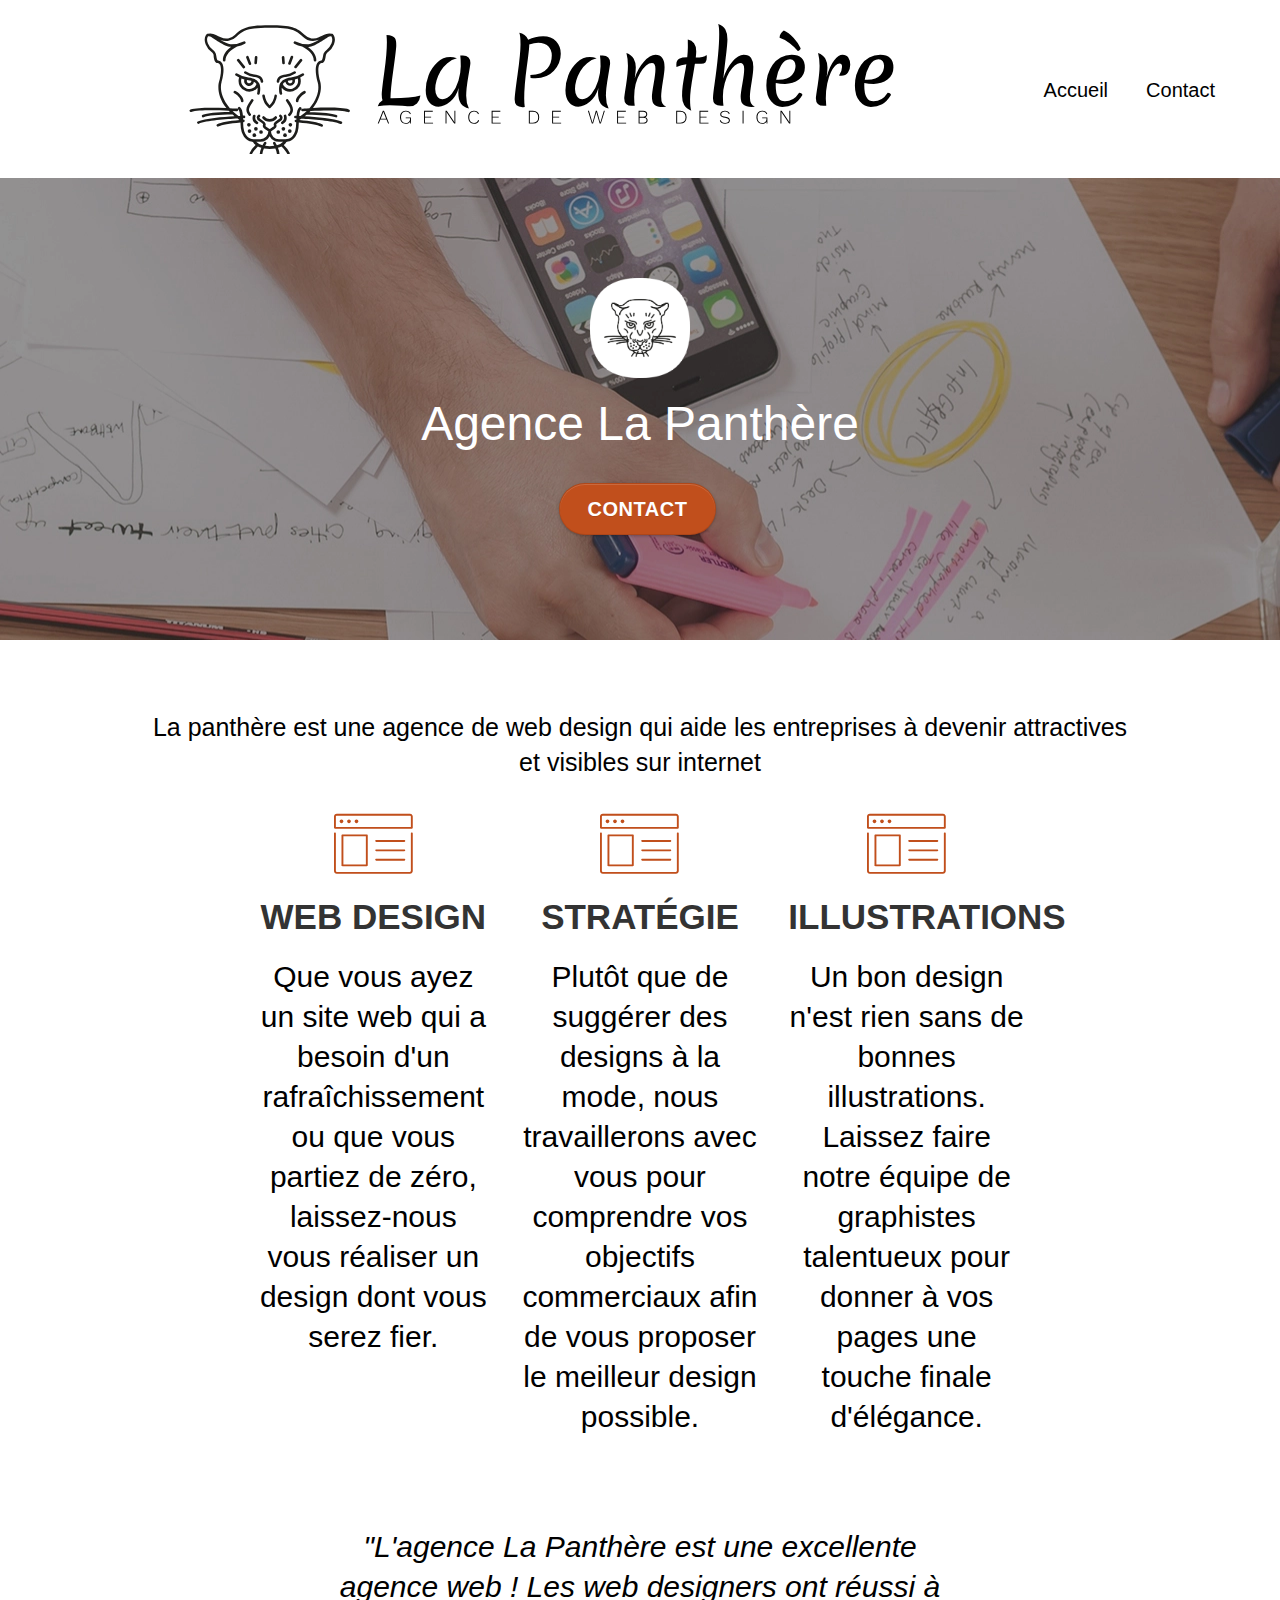
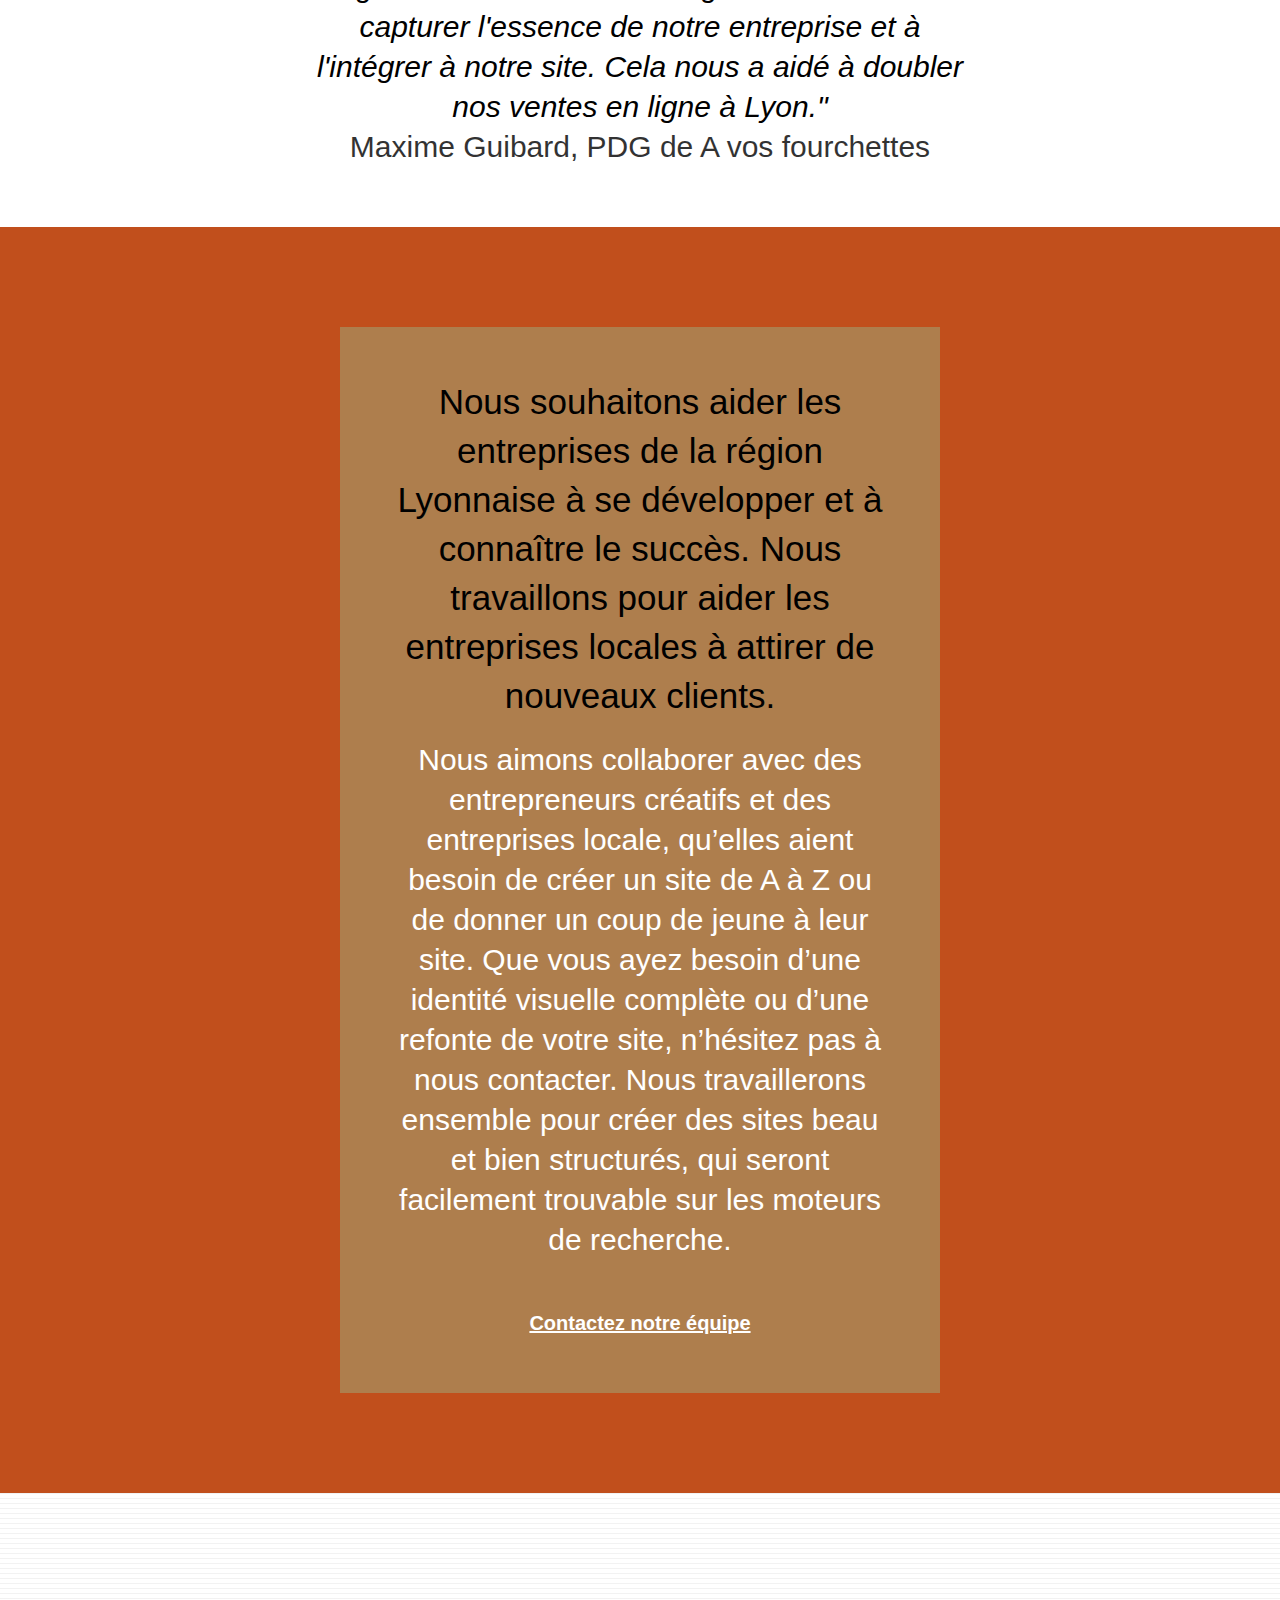
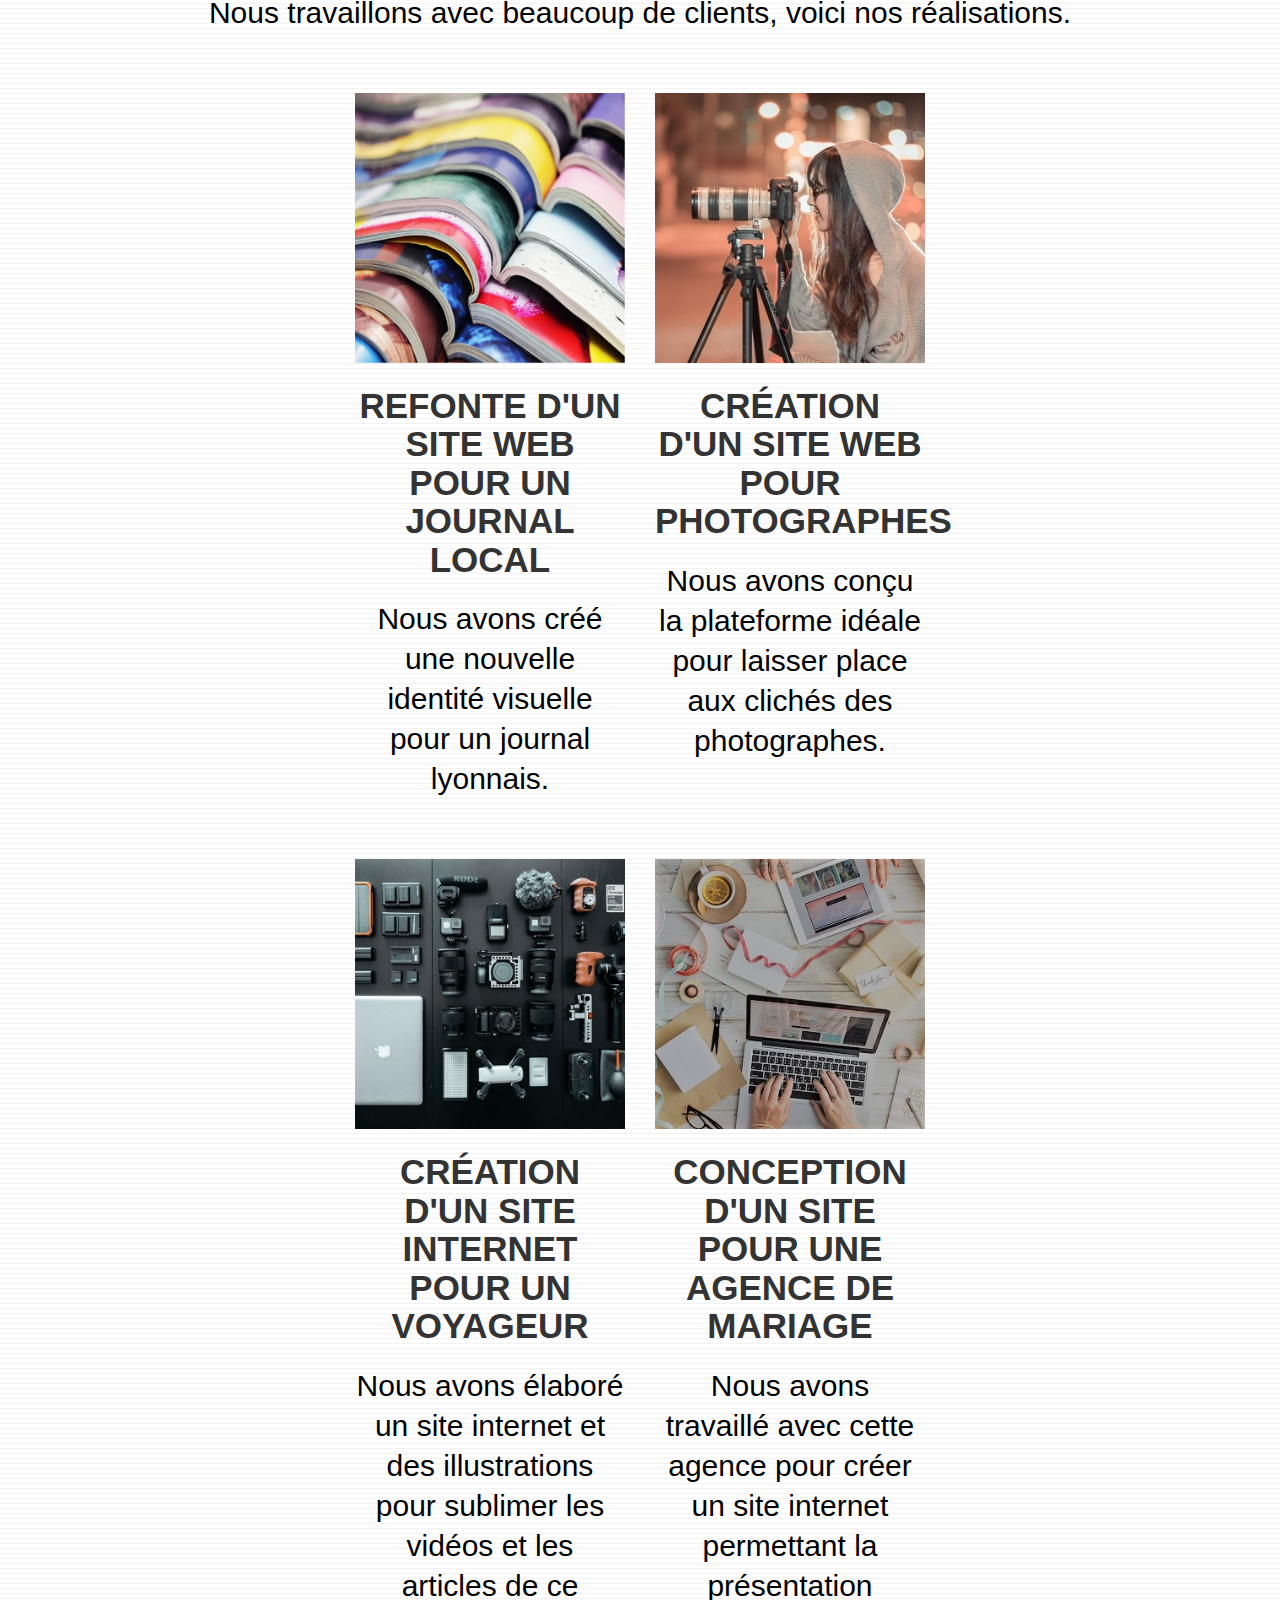
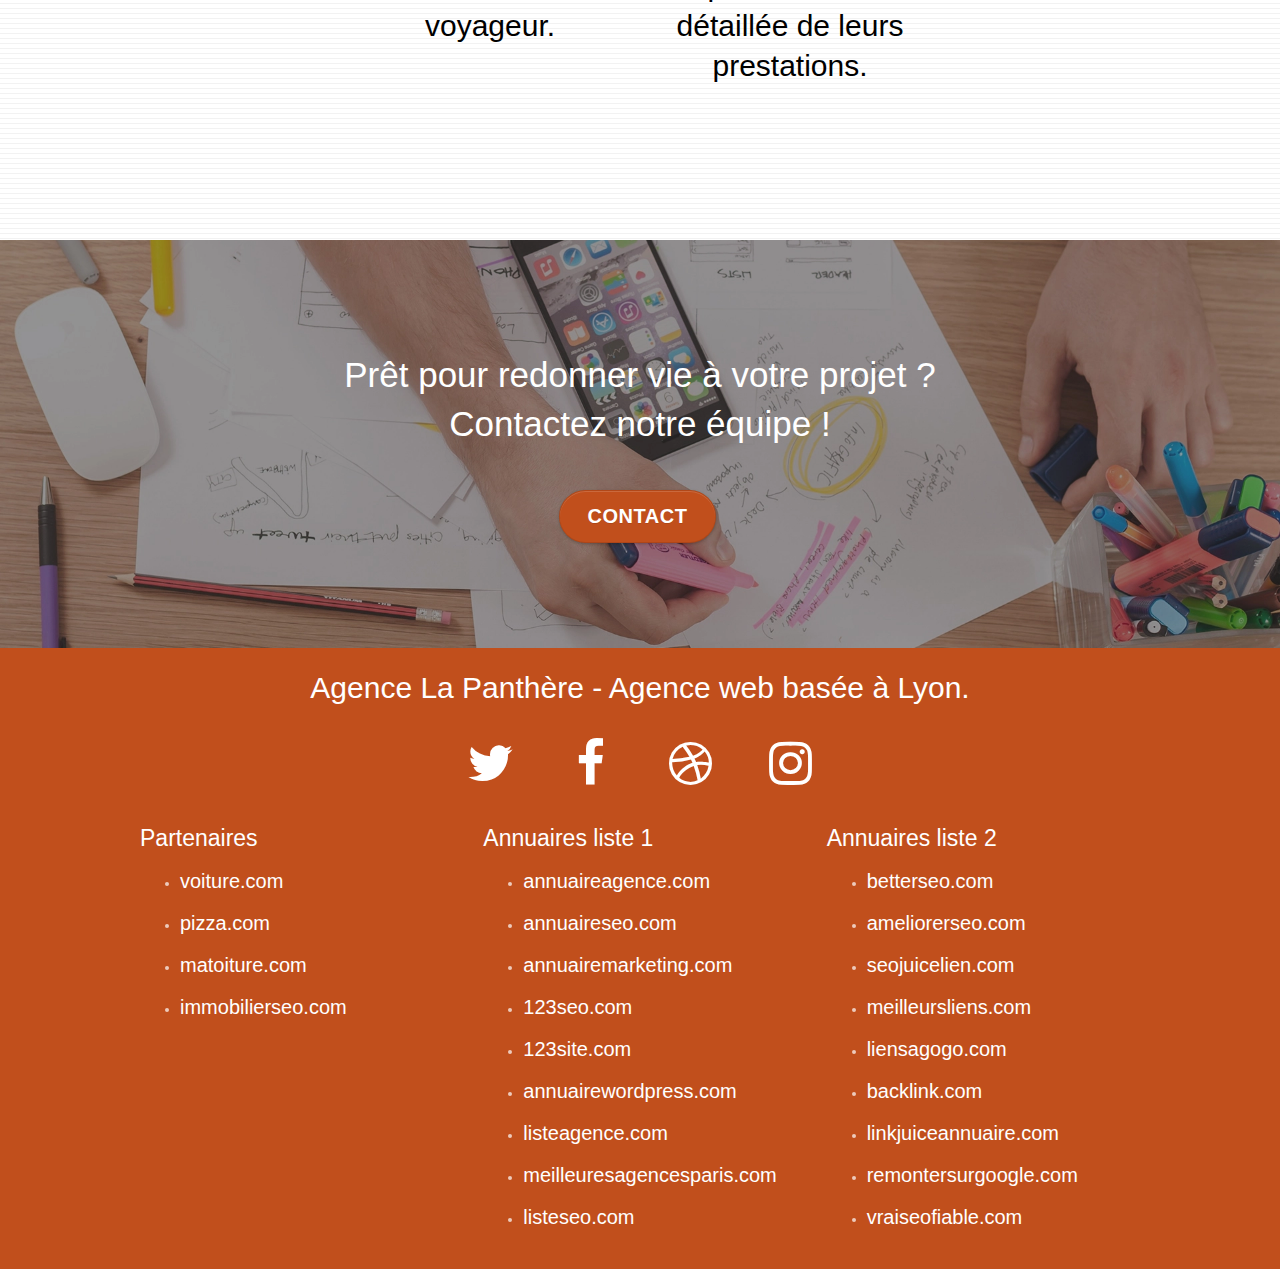
==== commit d64c822f: "(fix) button de nav avec aria-label et modif du htaccess" ====
--- a/index.html
+++ b/index.html
@@ -38,7 +38,7 @@
 		<nav class="navbar row">
 			<div class="navbar-header">
 				<a class="navbar-brand" href="index.html"><img src="img/agence-la-panthere-monochrome.svg" height=130 width=800 alt="logo de la Panthère"/></a>
-				<button id="nav-toggle" type="button" class="ui-navbar-toggle navbar-toggle" data-toggle="collapse" data-target=".navbar-1">
+				<button aria-label="menu déroulant" id="nav-toggle" type="button" class="ui-navbar-toggle navbar-toggle" data-toggle="collapse" data-target=".navbar-1">
 					<span class="sr-only">Toggle navigation</span><span class="icon-bar"></span><span class="icon-bar"></span><span class="icon-bar"></span>
 				</button>
 			</div>
@@ -223,22 +223,22 @@
 				<div class="row row-no-gutters social">
 					<div class="col-sm-3">
 						<div class="text-center">
-							<a href="index.html"><span class="fa fa-twitter icon-rs"></span>Twitter</a>
-						</div>
-					</div>
-					<div class="col-sm-3">
-						<div class="text-center">
-							<a href="index.html"><span class="fa fa-facebook icon-rs"></span>Facebook</a>
-						</div>
-					</div>
-					<div class="col-sm-3">
-						<div class="text-center">
-							<a href="index.html"><span class="fa fa-dribbble icon-rs"></span>Dribble</a>
-						</div>
-					</div>
-					<div class="col-sm-3">
-						<div class="text-center">
-							<a href="index.html"><span class="fa fa-instagram icon-rs"></span>Instagram</a>
+							<a href="index.html"><span class="fa fa-twitter icon-rs" aria-label="Twitter"></span></a>
+						</div>
+					</div>
+					<div class="col-sm-3">
+						<div class="text-center">
+							<a href="index.html"><span class="fa fa-facebook icon-rs" aria-label="Facebook"></span></a>
+						</div>
+					</div>
+					<div class="col-sm-3">
+						<div class="text-center">
+							<a href="index.html"><span class="fa fa-dribbble icon-rs" aria-label="Dribble"></span></a>
+						</div>
+					</div>
+					<div class="col-sm-3">
+						<div class="text-center">
+							<a href="index.html"><span class="fa fa-instagram icon-rs" aria-label="instagram"></span></a>
 						</div>
 					</div>
 				</div>
--- a/style.css
+++ b/style.css
@@ -19,9 +19,6 @@
         font-size: 23px;
         color: #FFF;
     }
-    .sr-only {
-        display: none
-        }
     .navbar-contact .nav{
         padding-top: 2px;
         margin-right: 100px;
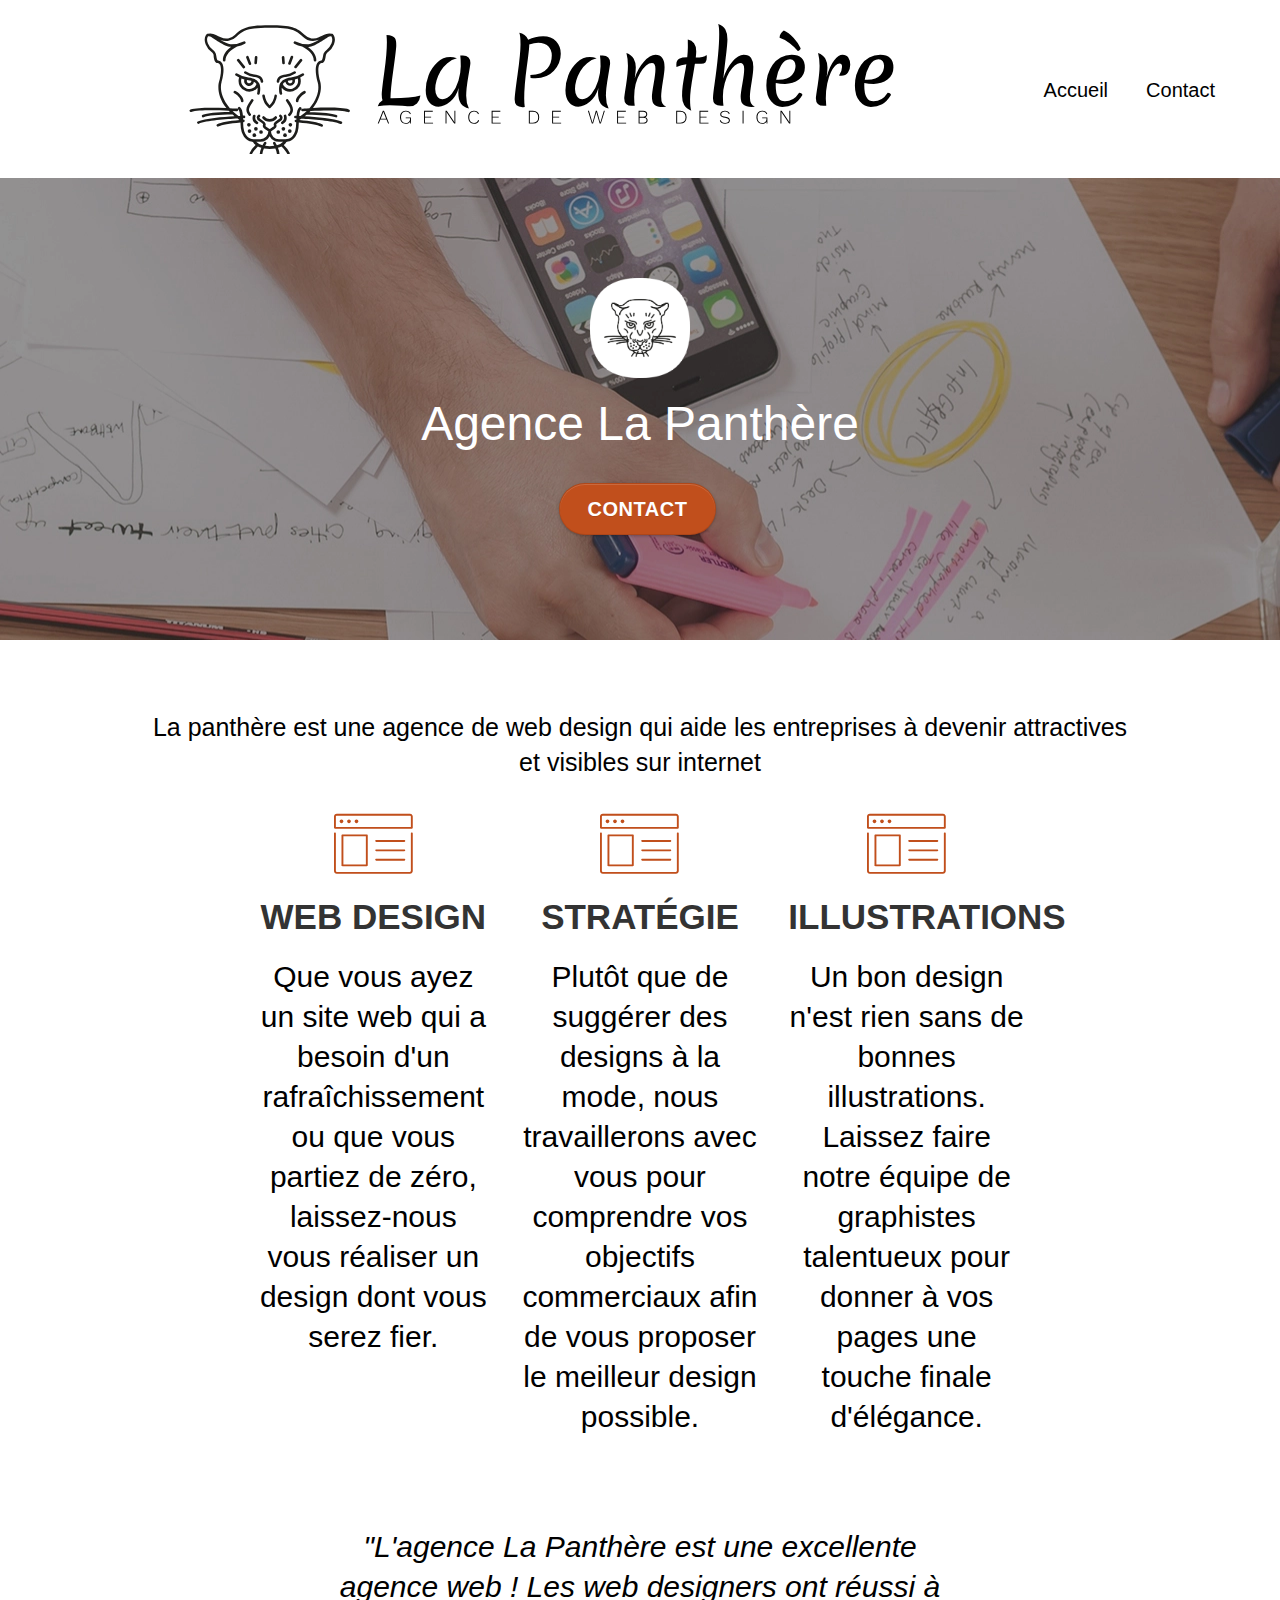
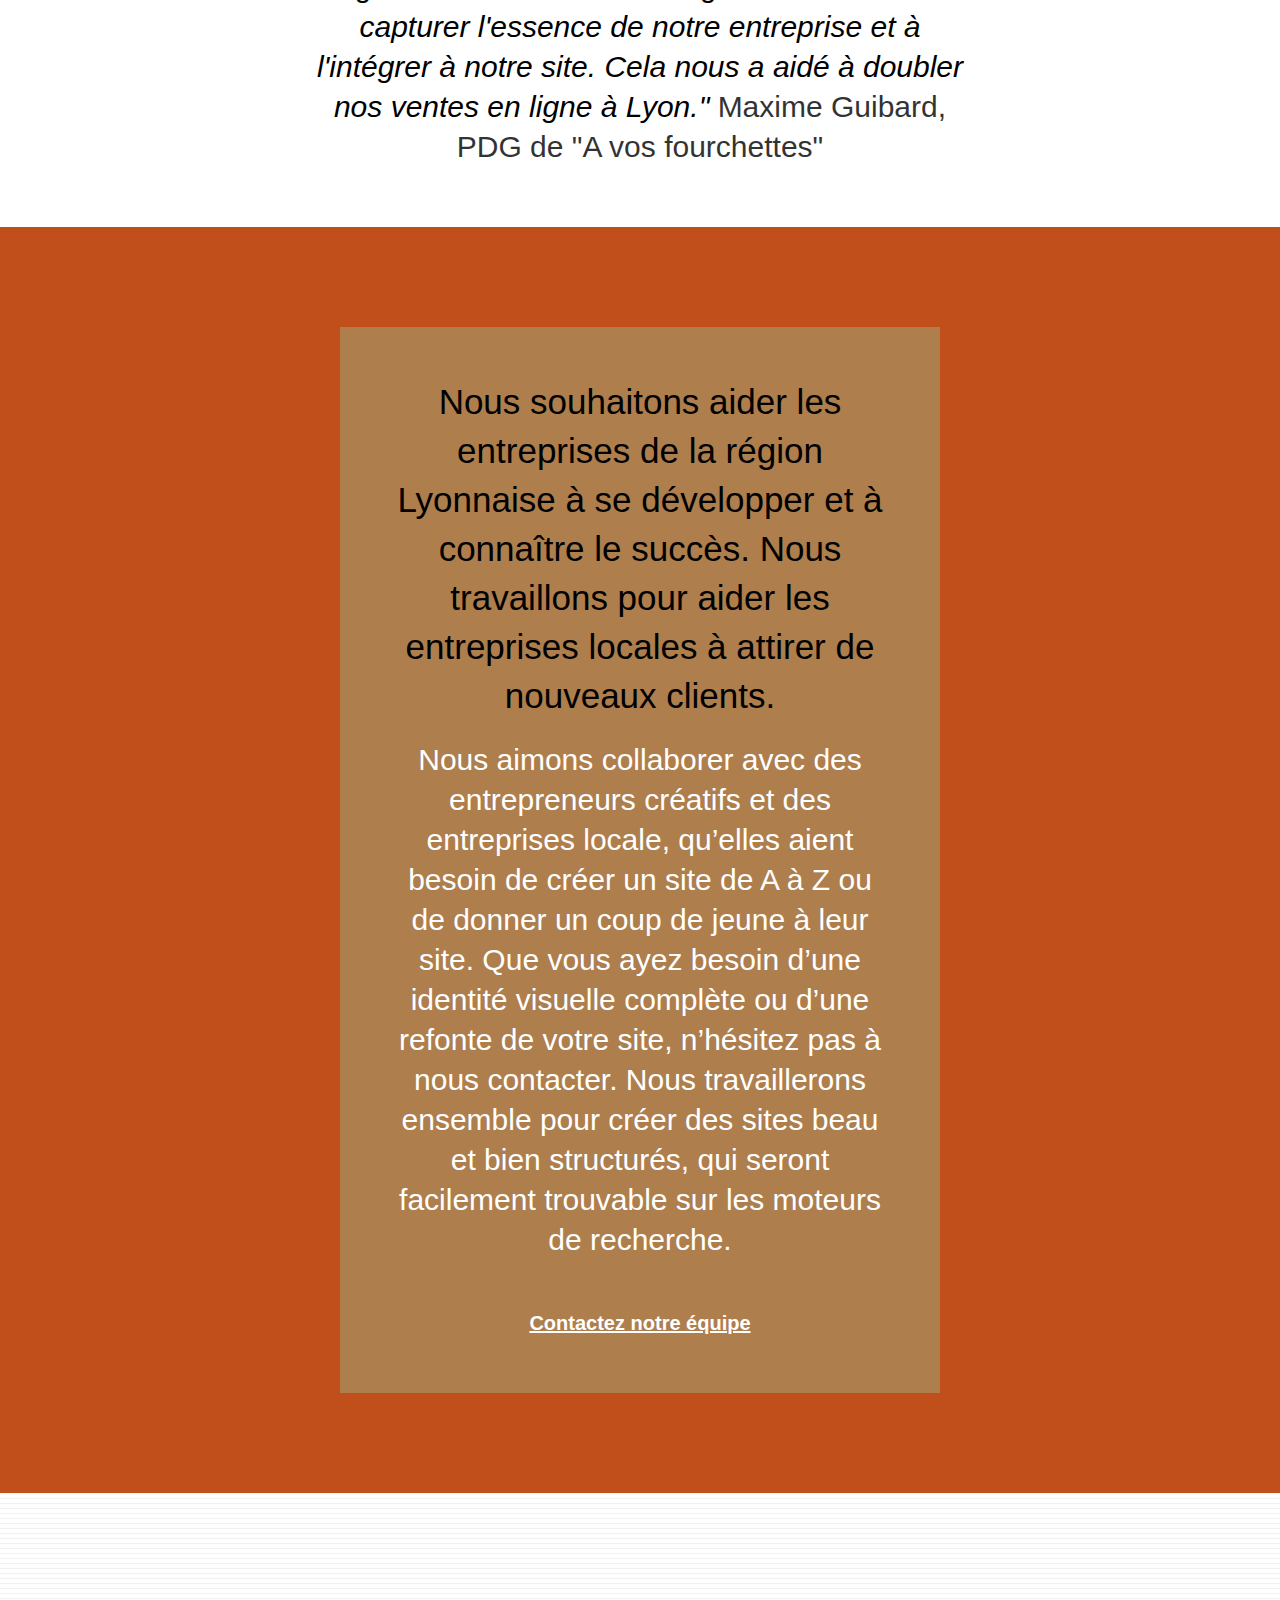
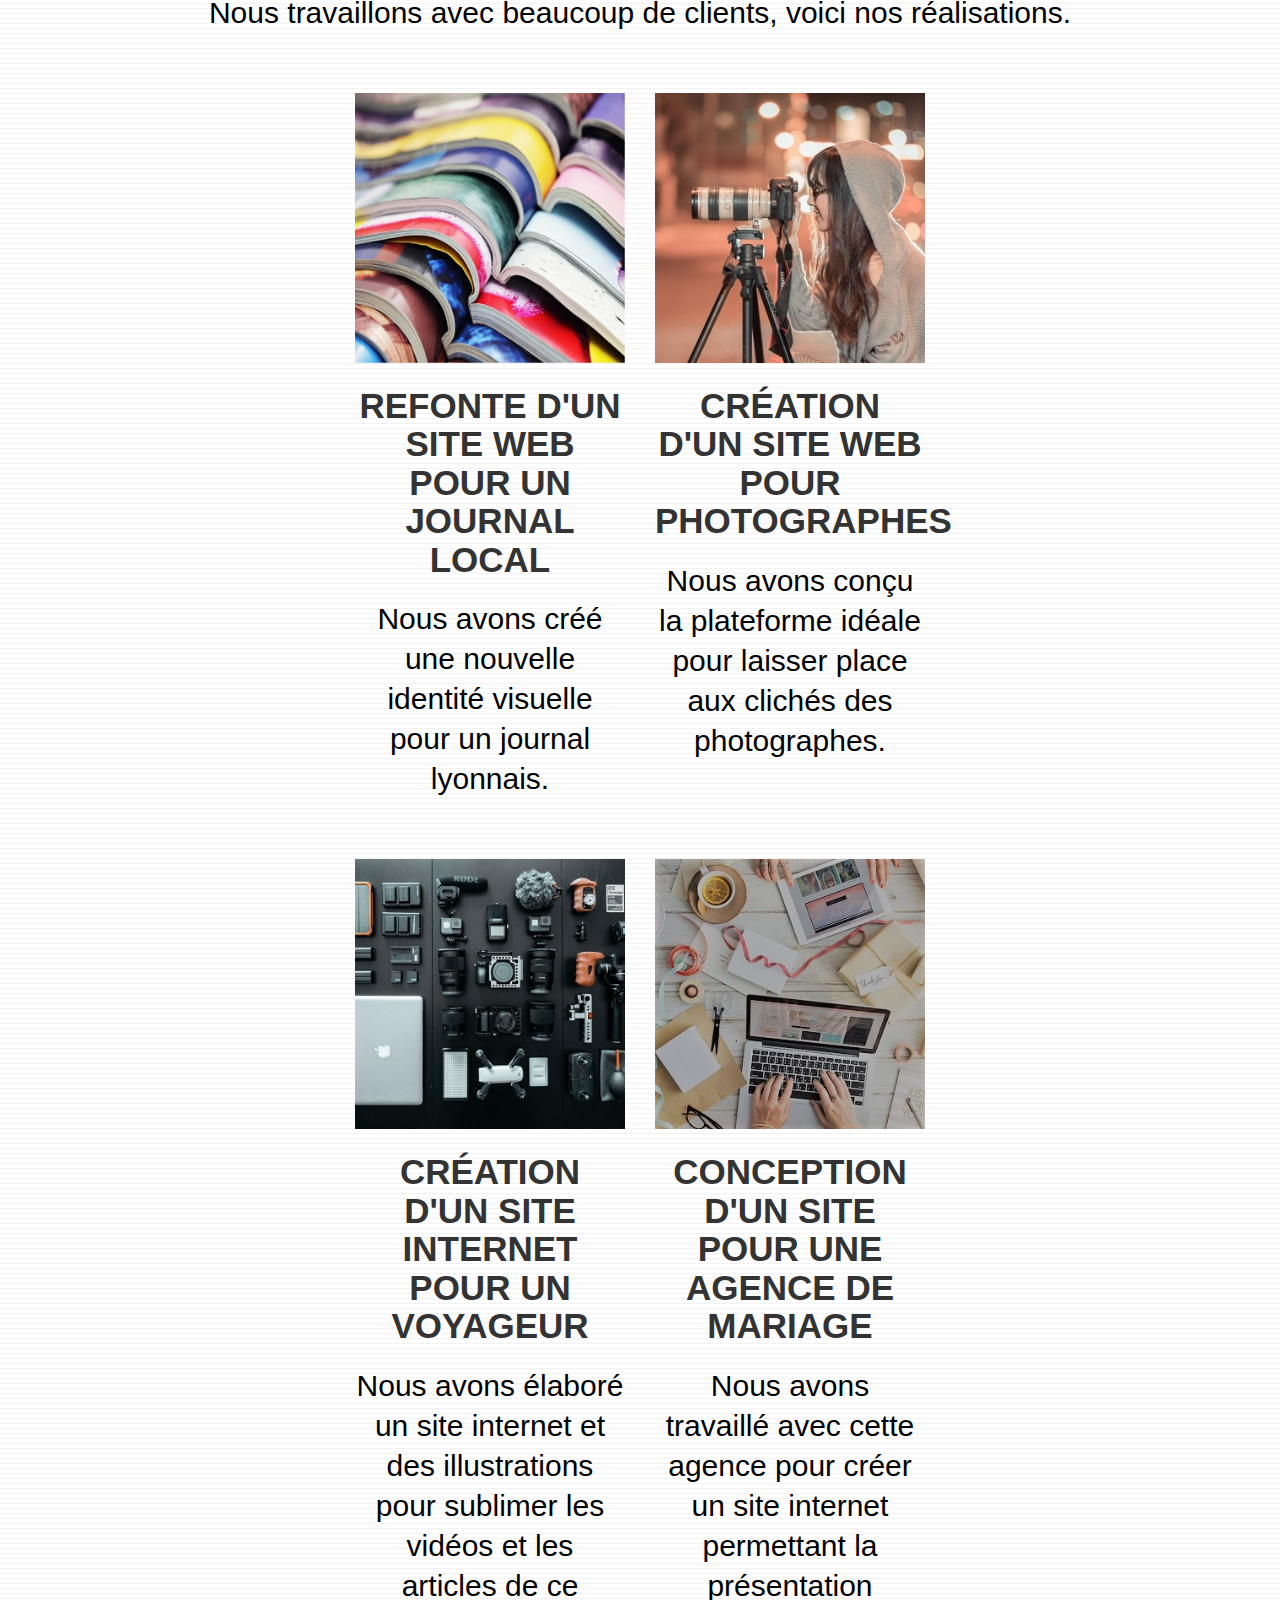
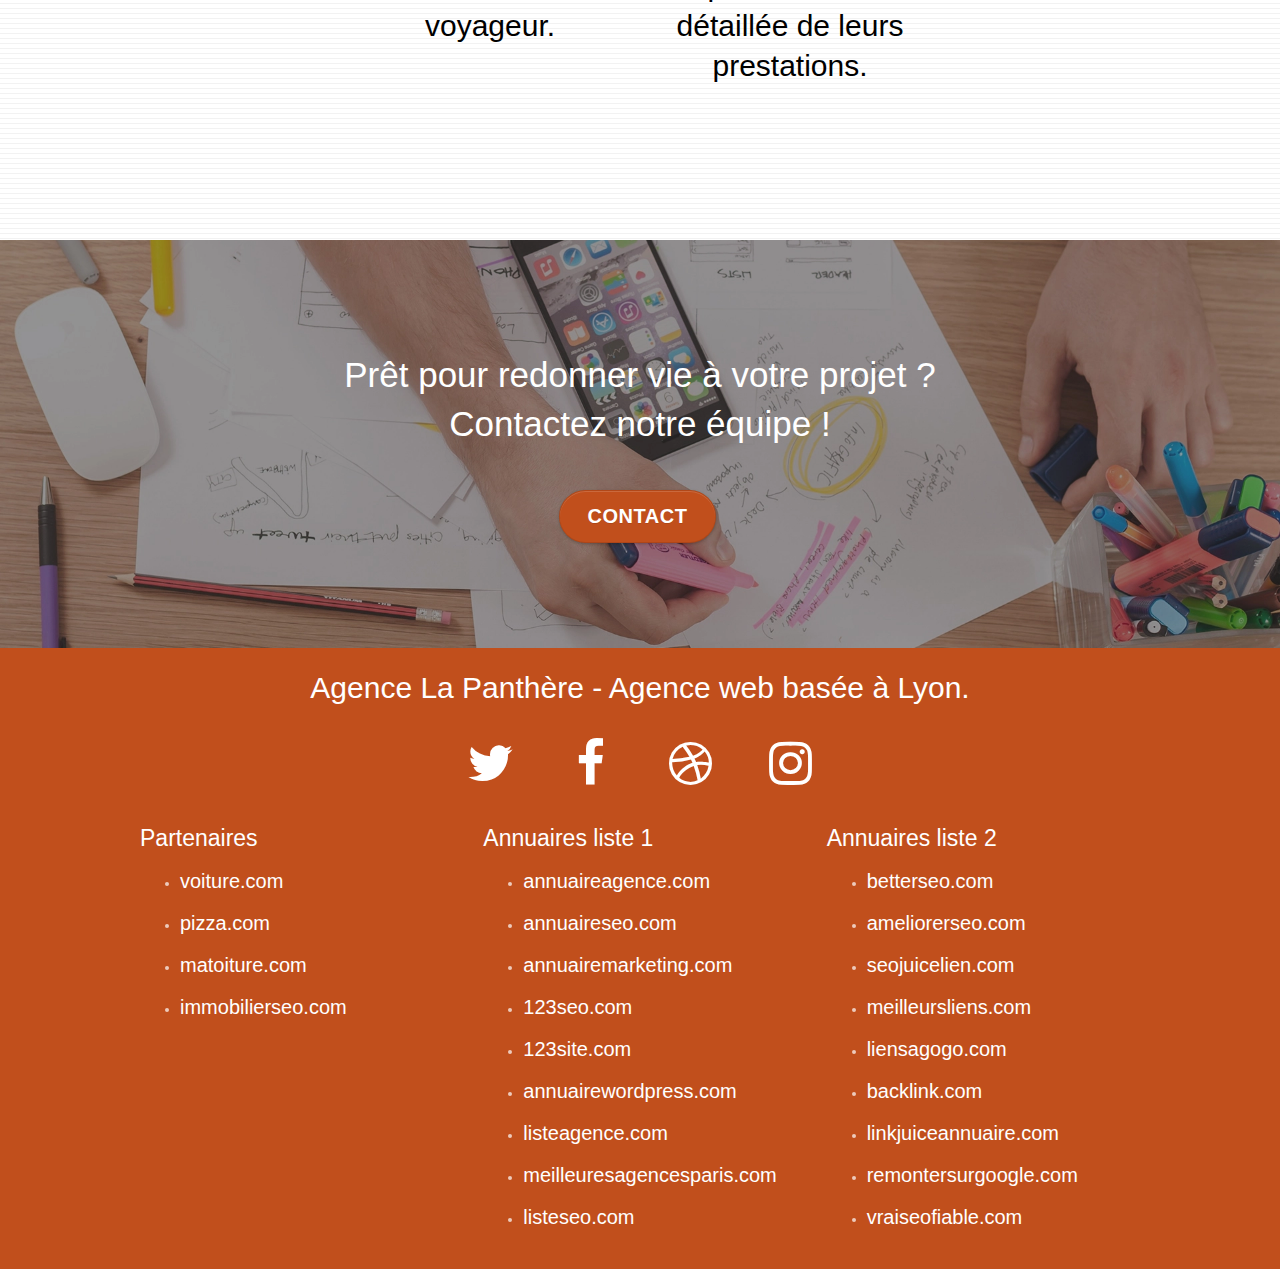
==== commit 6de851d3: "(fix) vérification W3C des html et css" ====
--- a/index.html
+++ b/index.html
@@ -11,7 +11,6 @@
 	<link rel="stylesheet" type="text/css" href="style.css">
 	<link rel="stylesheet" type="text/css" href="./css/font-awesome.css">
 	<link rel="stylesheet" type="text/css" href="./css/et-line.css">
-	<link rel="preload" as="font">
 	
 	<script src="./js/jquery-2.1.0.js" defer></script>
 	<script src="./js/bootstrap.js" defer></script>
@@ -120,7 +119,7 @@
 		</div>
 		<div class="row voffset-lg voffset">
 			<div class="col-xs-12 col-md-8 col-md-offset-2 text-center">
-				<p><span class="italic">"L'agence La Panthère est une excellente agence web ! Les web designers ont réussi à capturer l'essence de notre entreprise et à l'intégrer à notre site. Cela nous a aidé à doubler nos ventes en ligne à Lyon."</span></br><span class="opacity"> Maxime Guibard, PDG de A vos fourchettes</span></p>
+				<p><span class="italic">"L'agence La Panthère est une excellente agence web ! Les web designers ont réussi à capturer l'essence de notre entreprise et à l'intégrer à notre site. Cela nous a aidé à doubler nos ventes en ligne à Lyon."</span><span class="opacity"> Maxime Guibard, PDG de "A vos fourchettes"</span></p>
 
 			</div>
 		</div>
@@ -223,22 +222,22 @@
 				<div class="row row-no-gutters social">
 					<div class="col-sm-3">
 						<div class="text-center">
-							<a href="index.html"><span class="fa fa-twitter icon-rs" aria-label="Twitter"></span></a>
-						</div>
-					</div>
-					<div class="col-sm-3">
-						<div class="text-center">
-							<a href="index.html"><span class="fa fa-facebook icon-rs" aria-label="Facebook"></span></a>
-						</div>
-					</div>
-					<div class="col-sm-3">
-						<div class="text-center">
-							<a href="index.html"><span class="fa fa-dribbble icon-rs" aria-label="Dribble"></span></a>
-						</div>
-					</div>
-					<div class="col-sm-3">
-						<div class="text-center">
-							<a href="index.html"><span class="fa fa-instagram icon-rs" aria-label="instagram"></span></a>
+							<a href="index.html" aria-label="Twitter"><span class="fa fa-twitter icon-rs"></span></a>
+						</div>
+					</div>
+					<div class="col-sm-3">
+						<div class="text-center">
+							<a href="index.html" aria-label="Facebook"><span class="fa fa-facebook icon-rs"></span></a>
+						</div>
+					</div>
+					<div class="col-sm-3">
+						<div class="text-center">
+							<a href="index.html" aria-label="Dribble"><span class="fa fa-dribbble icon-rs"></span></a>
+						</div>
+					</div>
+					<div class="col-sm-3">
+						<div class="text-center">
+							<a href="index.html" aria-label="instagram"><span class="fa fa-instagram icon-rs"></span></a>
 						</div>
 					</div>
 				</div>
--- a/style.css
+++ b/style.css
@@ -1,10 +1,7 @@
 /* AJOUTS PERSONNELS */
 @font-face {
-    font-family: 'Pacifico';
-    font-style: normal;
-    font-weight: 400;
-    src: local('Pacifico Regular'), local('Pacifico-Regular'), url(https://fonts.gstatic.com/s/pacifico/v12/FwZY7-Qmy14u9lezJ-6H6MmBp0u-.woff2) format('woff2');
-    font-display: swap;
+  font-family: Arial;
+  font-display: swap;
   }
     body {
         line-height: 40px
@@ -30,7 +27,7 @@
         padding-bottom: 25px;
     }
     .image-acceuil {
-        width: 100;
+        width: 100%;
     }
     a {
         font-weight: 400;
@@ -889,13 +886,13 @@
     }
 }
 
-@media only screen and (min-device-width: 768px) and (max-device-width: 1024px) and (orientation: landscape) {
+@media only screen and (min-width: 768px) and (max-width: 1024px) and (orientation: landscape) {
     .b-parallax {
         background-attachment: scroll;
     }
 }
 
-@media only screen and (min-device-width: 1024px) and (max-device-width: 1366px) and (-webkit-min-device-pixel-ratio: 1.5) {
+@media only screen and (min-width: 1024px) and (max-width: 1366px) and (-webkit-min-device-pixel-ratio: 1.5) {
     .b-parallax {
         background-attachment: scroll;
     }
@@ -913,20 +910,10 @@
         overflow-x: hidden;
         position: relative;
     }
-    .bloc {
-        padding-left: constant(safe-area-inset-left);
-        padding-right: constant(safe-area-inset-right);
-    }
     .bloc-group,
     .bloc-group .bloc {
         display: block;
         width: 100%;
-    }
-    .bloc-fill-screen .fill-bloc-top-edge,
-    .bloc-fill-screen .fill-bloc-bottom-edge {
-        padding: 0 20px;
-        padding-left: constant(safe-area-inset-left);
-        padding-right: constant(safe-area-inset-right);
     }
 }
 
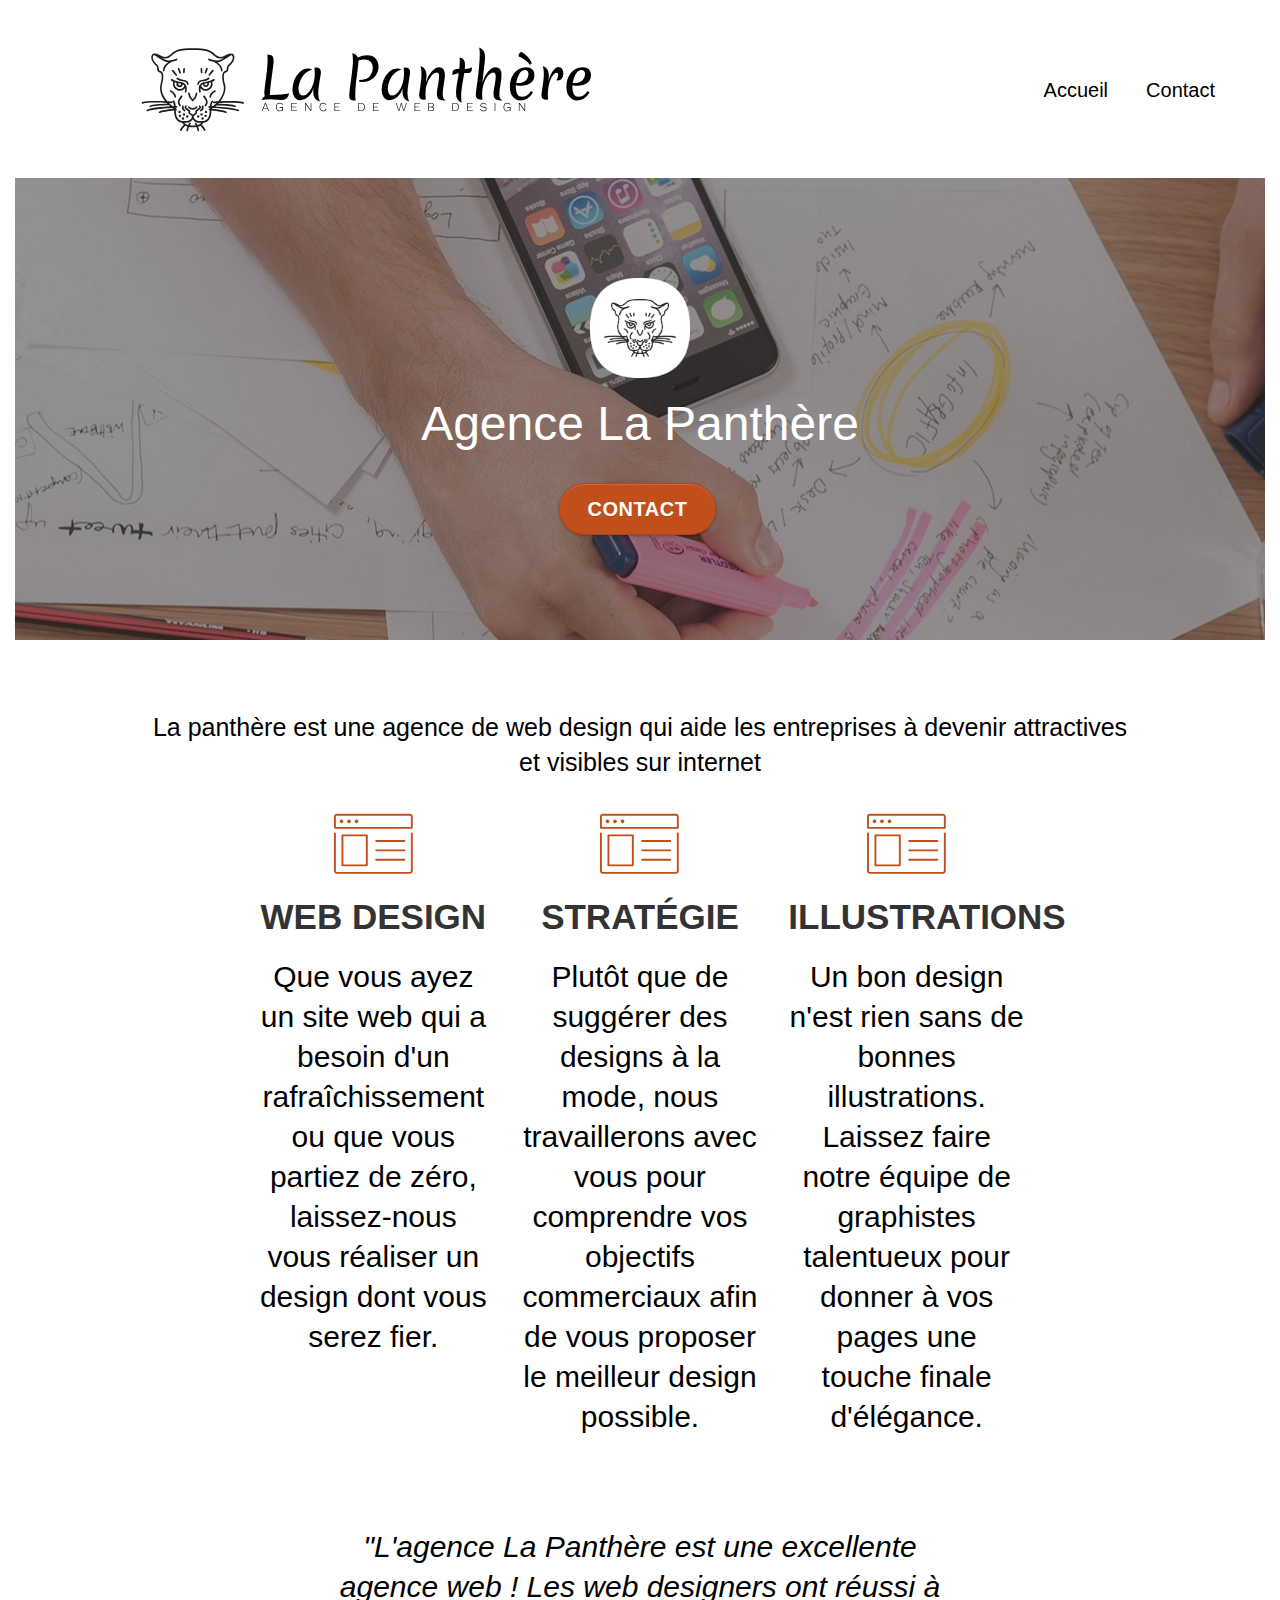
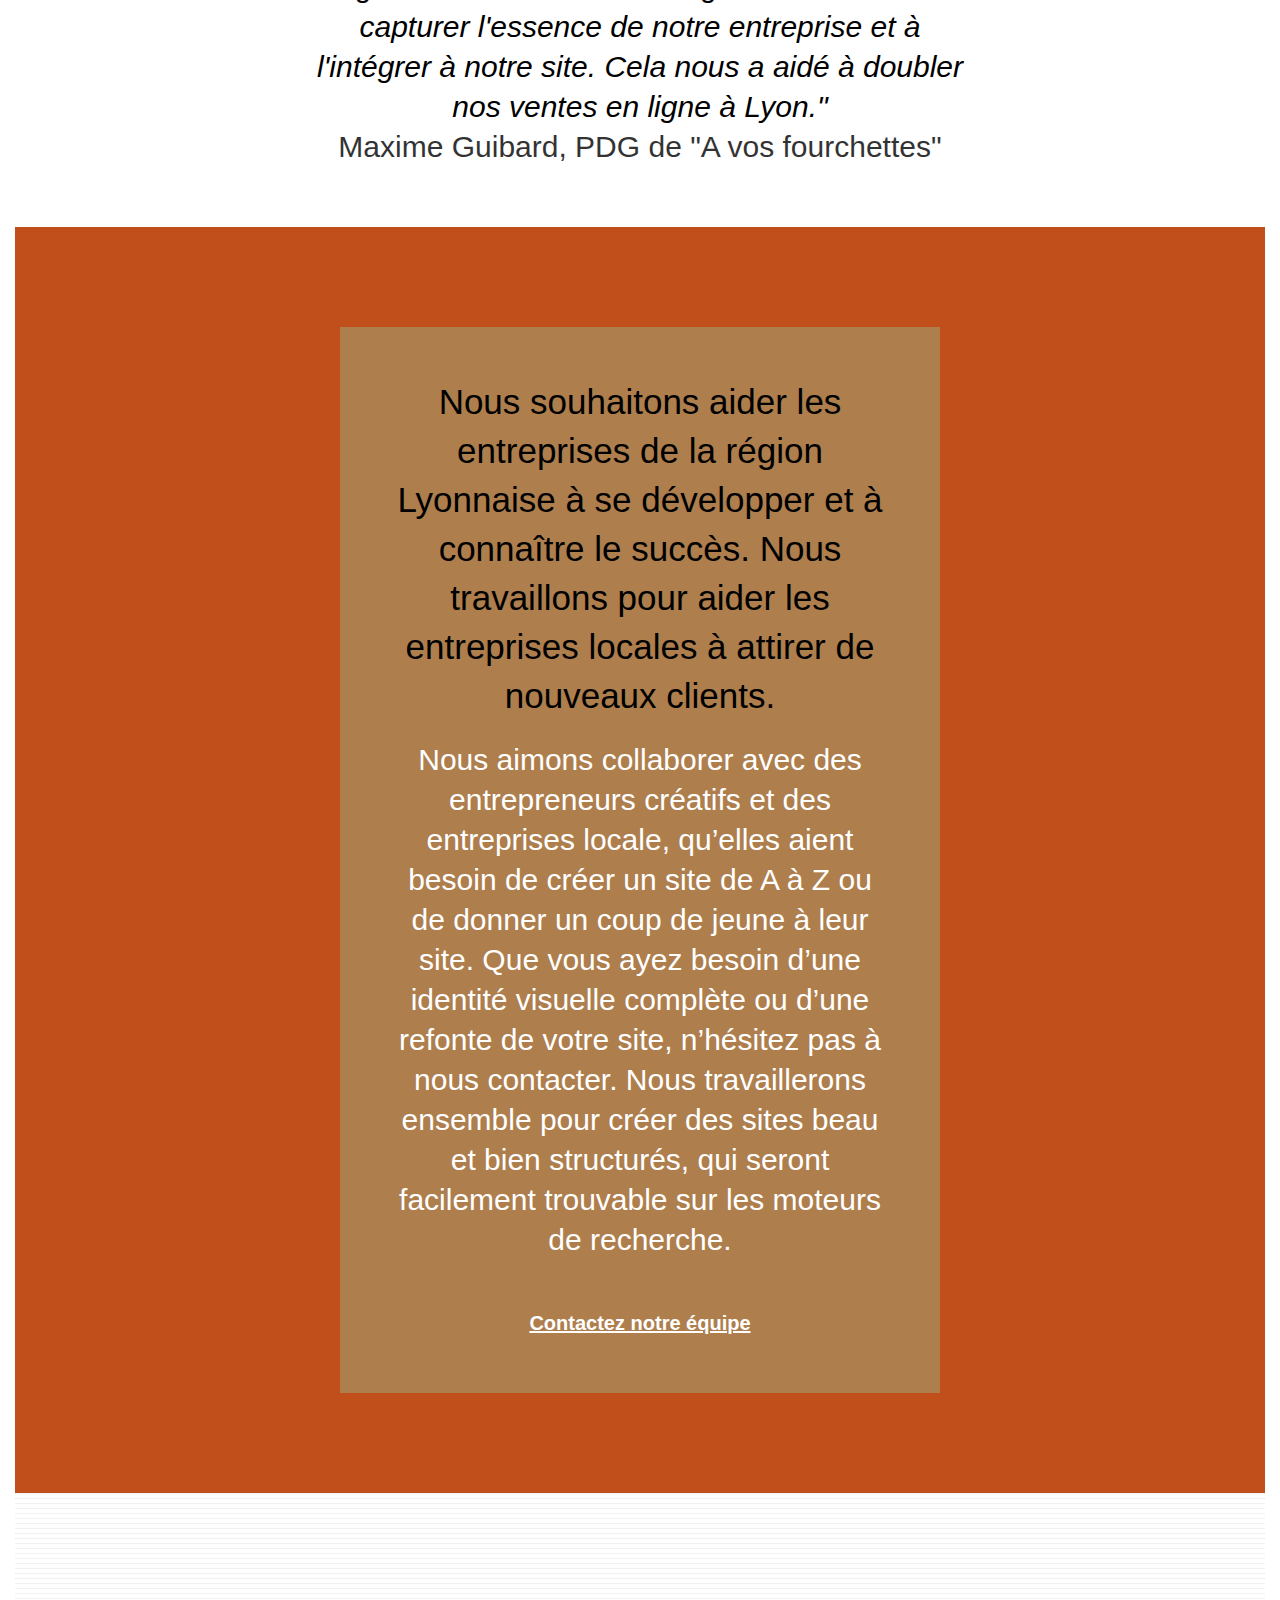
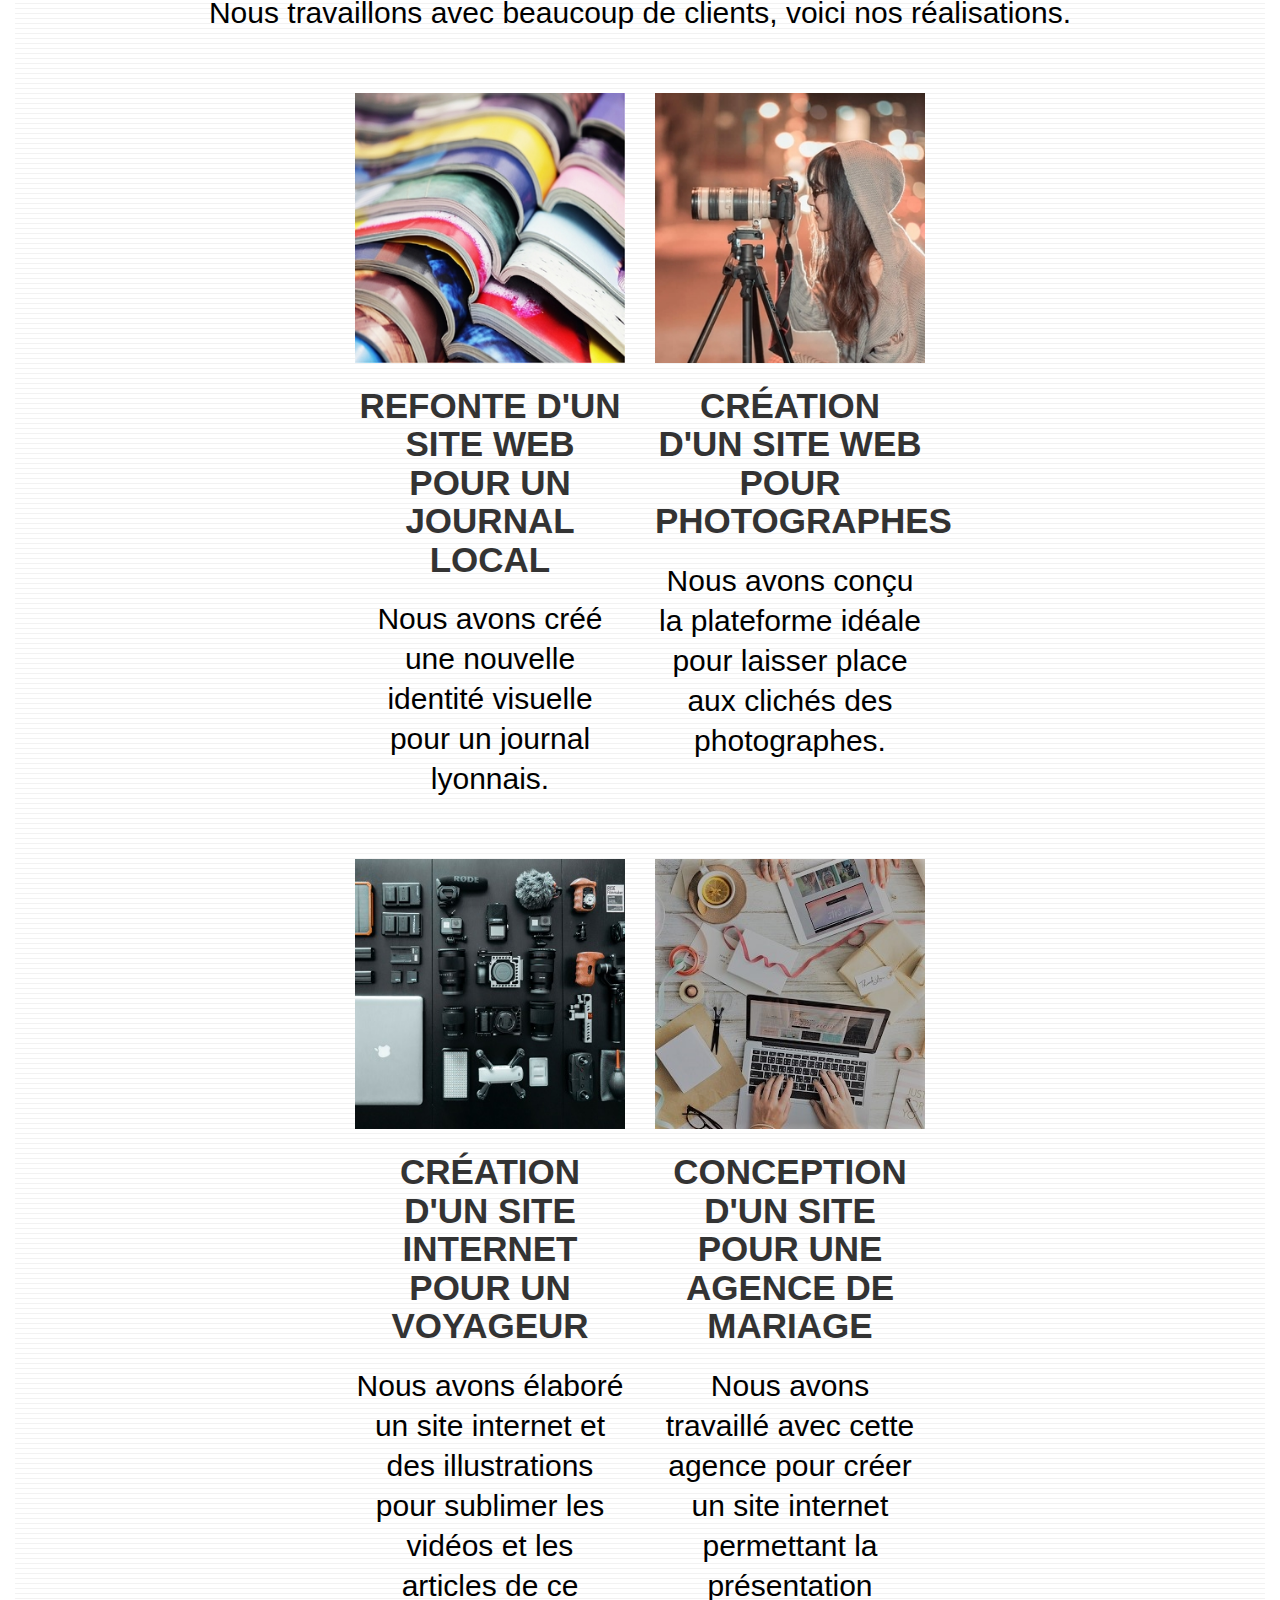
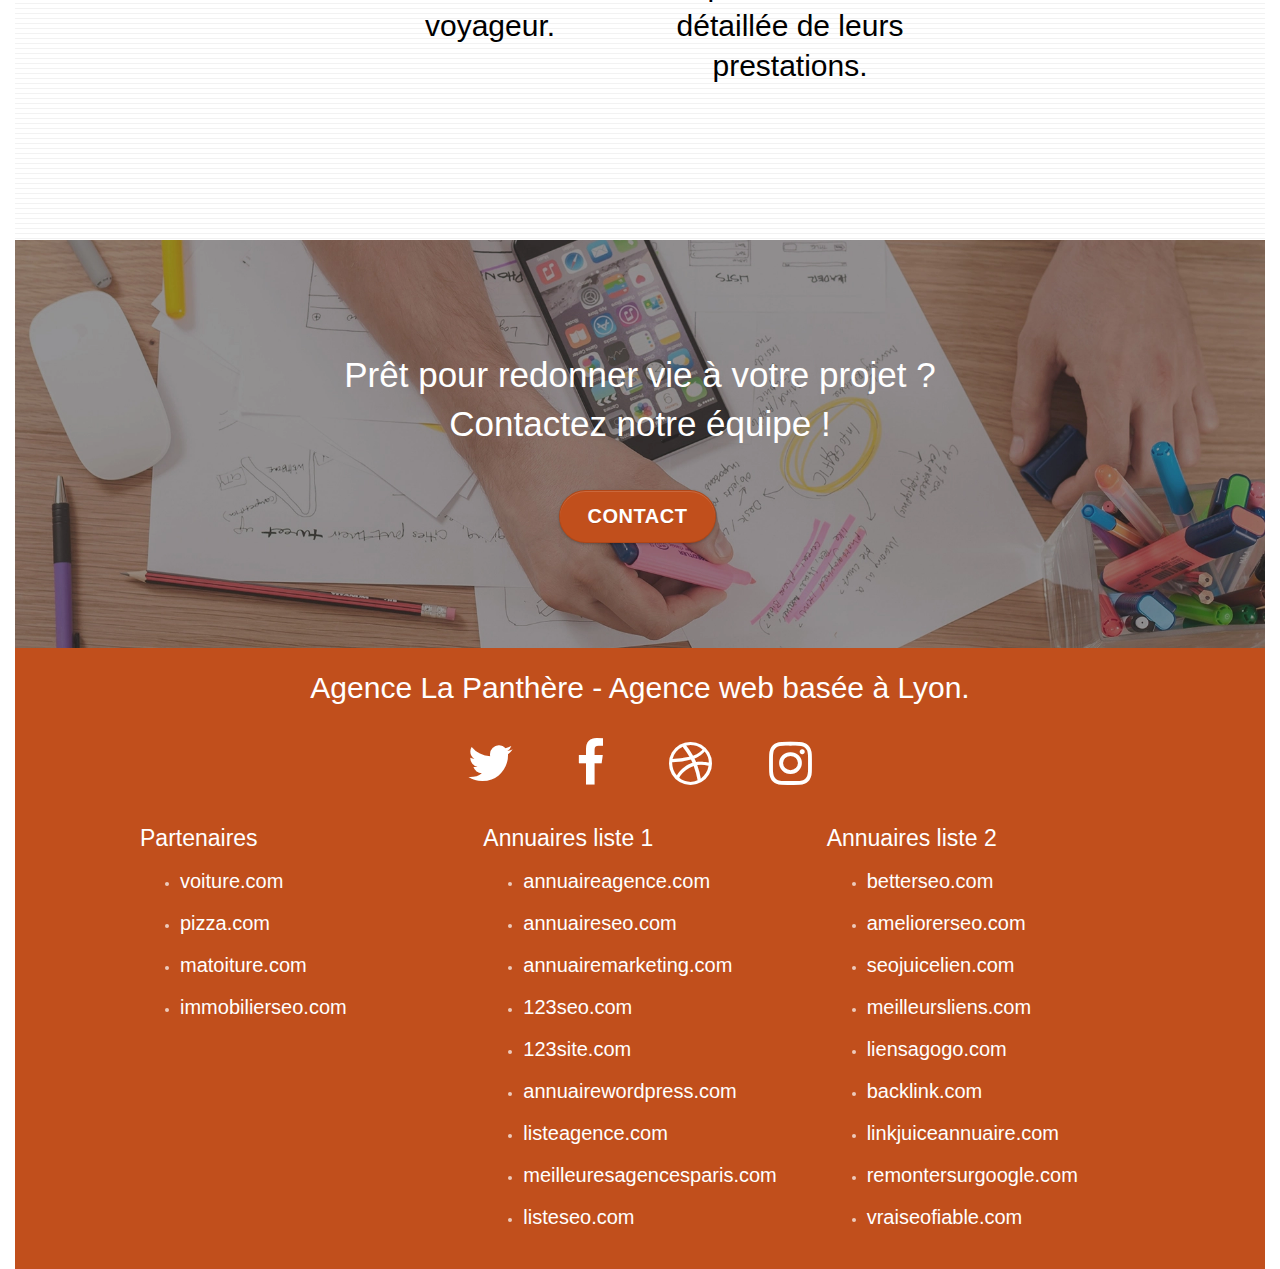
==== commit 8780c24d: "corrections au format tablette" ====
--- a/index.html
+++ b/index.html
@@ -16,7 +16,6 @@
 	<script src="./js/bootstrap.js" defer></script>
 	<script src="./js/blocs.js" defer></script>
 	<script src="./js/jquery.touchSwipe.js" defer></script>
-	<script src="./js/gmaps.js" defer></script>
 
     <title>La panthère</title>
 
@@ -36,7 +35,7 @@
 
 		<nav class="navbar row">
 			<div class="navbar-header">
-				<a class="navbar-brand" href="index.html"><img src="img/agence-la-panthere-monochrome.svg" height=130 width=800 alt="logo de la Panthère"/></a>
+				<a class="navbar-brand" href="index.html"><img src="img/agence-la-panthere-monochrome.svg" class="logo-panthere" height=130 width=800 alt="logo de la Panthère"/></a>
 				<button aria-label="menu déroulant" id="nav-toggle" type="button" class="ui-navbar-toggle navbar-toggle" data-toggle="collapse" data-target=".navbar-1">
 					<span class="sr-only">Toggle navigation</span><span class="icon-bar"></span><span class="icon-bar"></span><span class="icon-bar"></span>
 				</button>
--- a/style.css
+++ b/style.css
@@ -8,6 +8,7 @@
     }
     .opacity {
         opacity: 0.8;
+        white-space:nowrap;
     }
     .italic {
         font-style: italic;
@@ -367,6 +368,13 @@
 }
 
 @media (min-width: 768px) {
+    .page-container {
+        margin-left: 15px;
+        margin-right: 15px;
+    }
+    .logo-panthere{
+        width: 450px;
+    }
     .site-navigation {
         position: absolute;
         top: 50%;
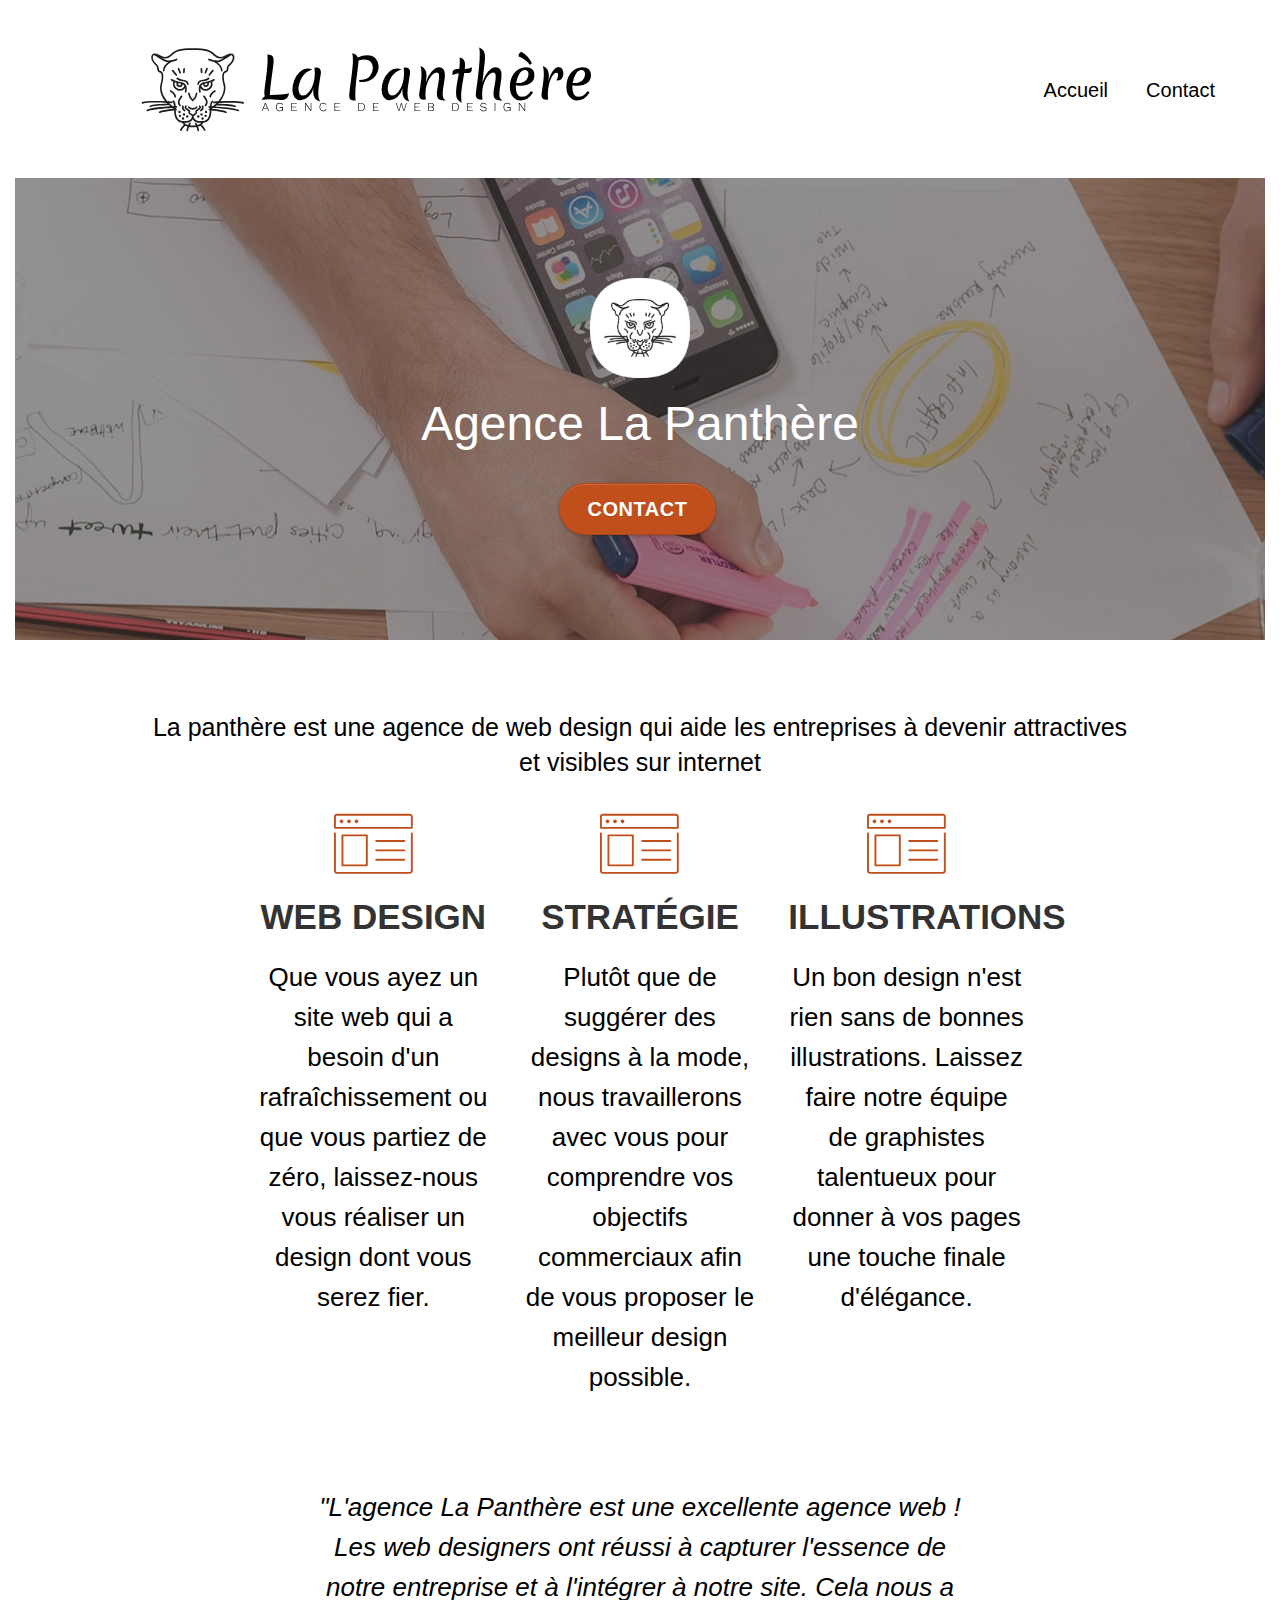
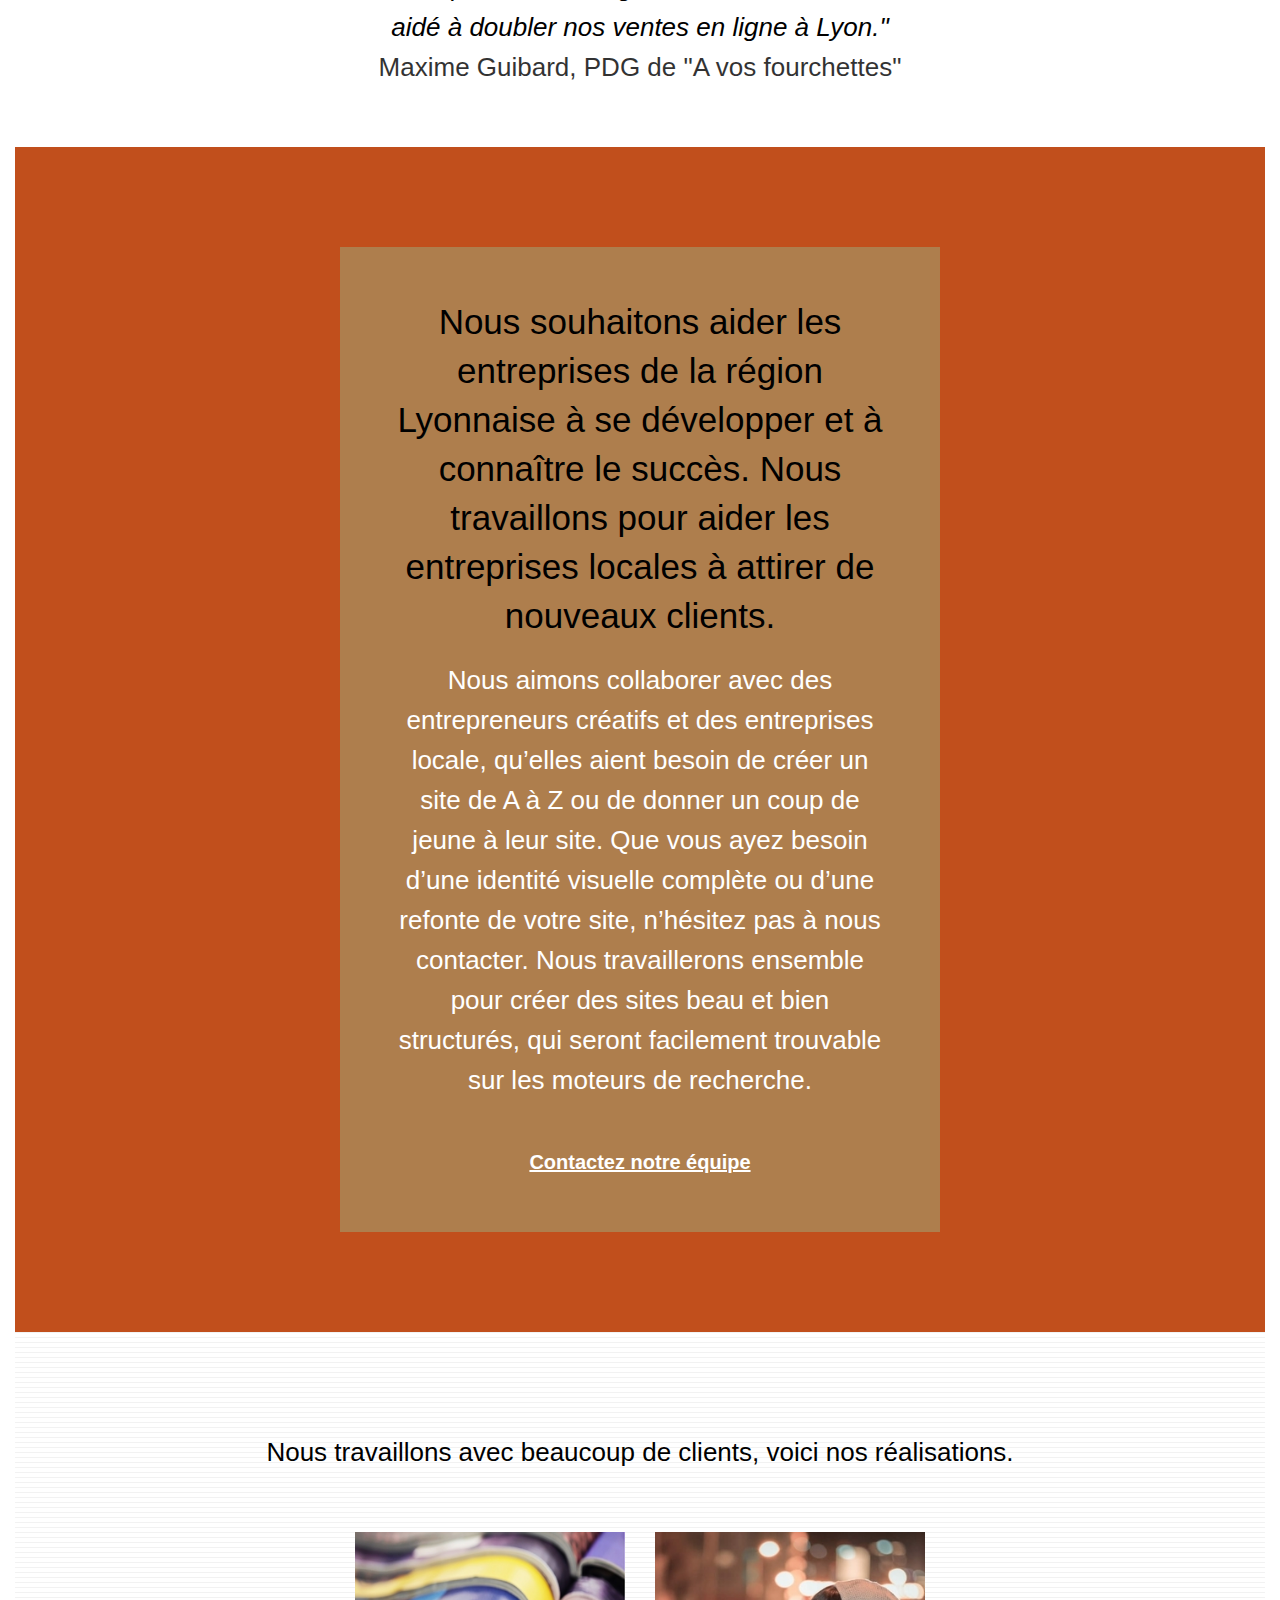
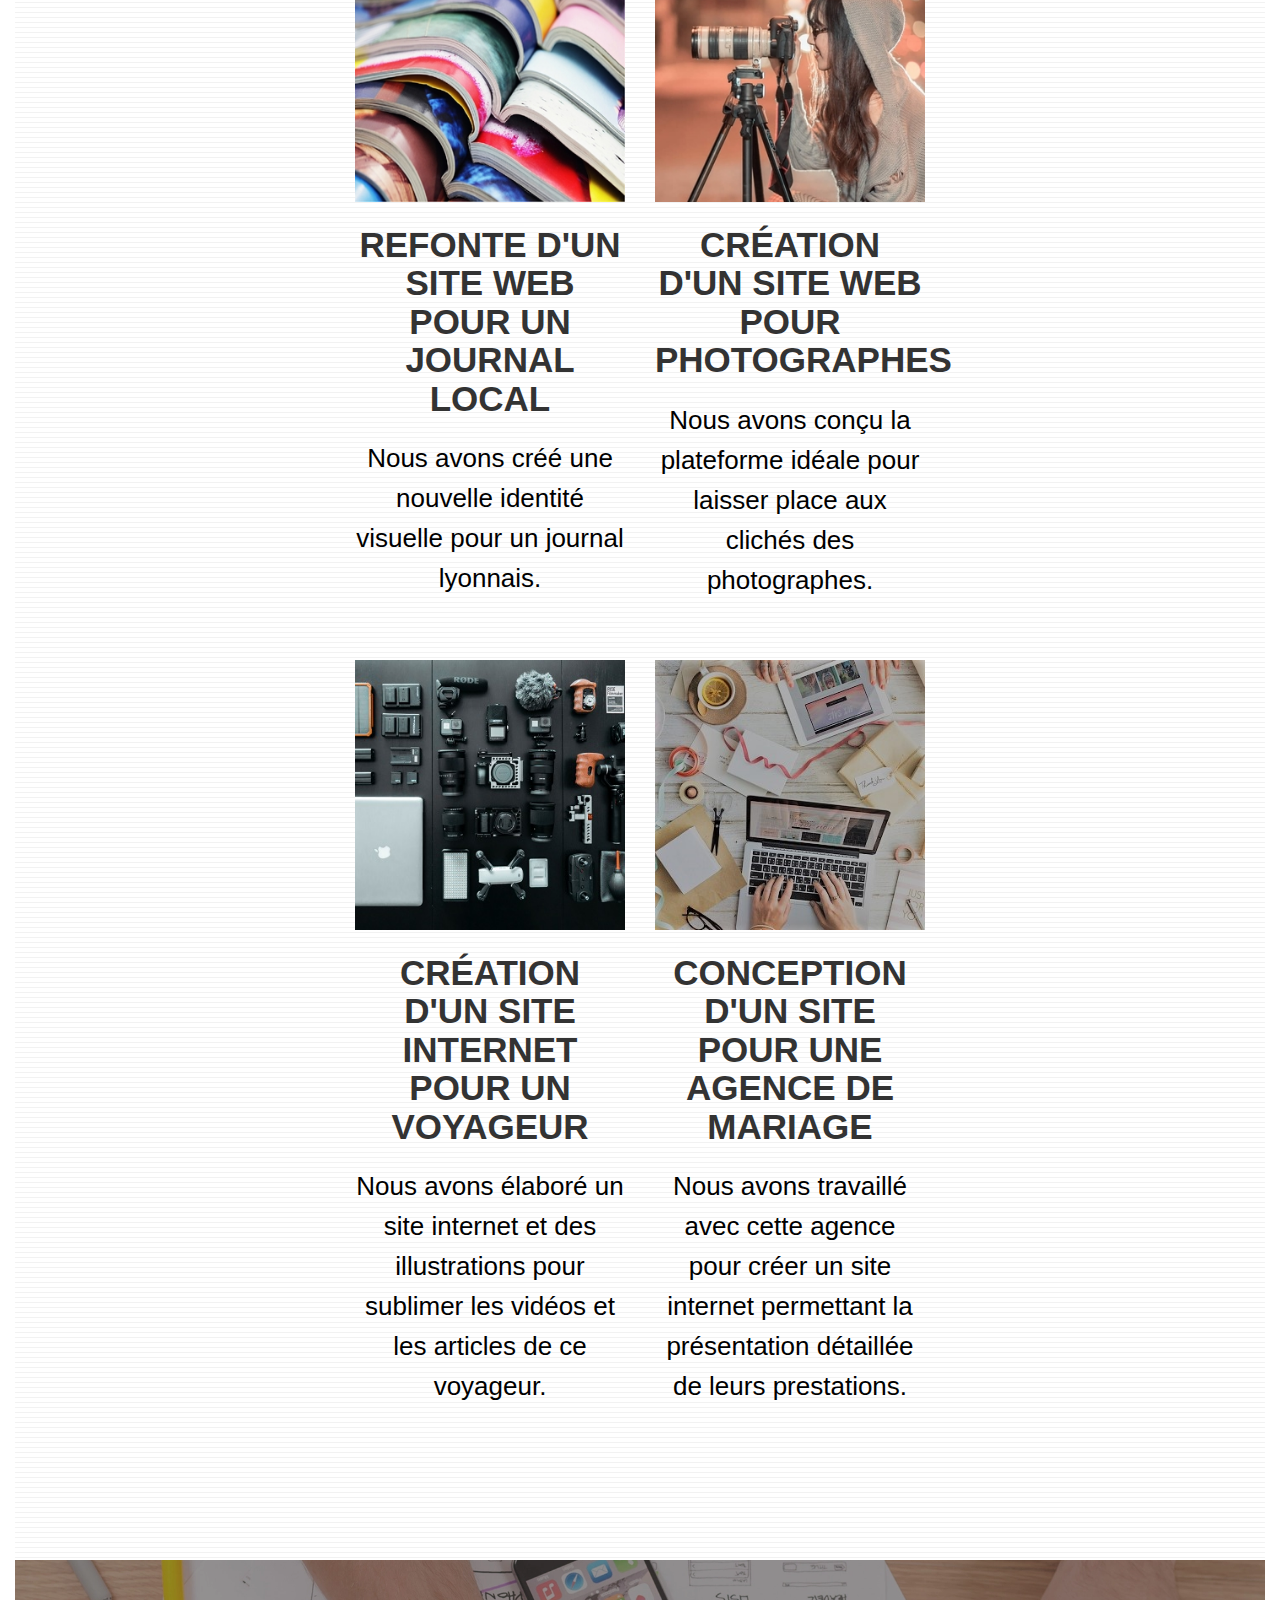
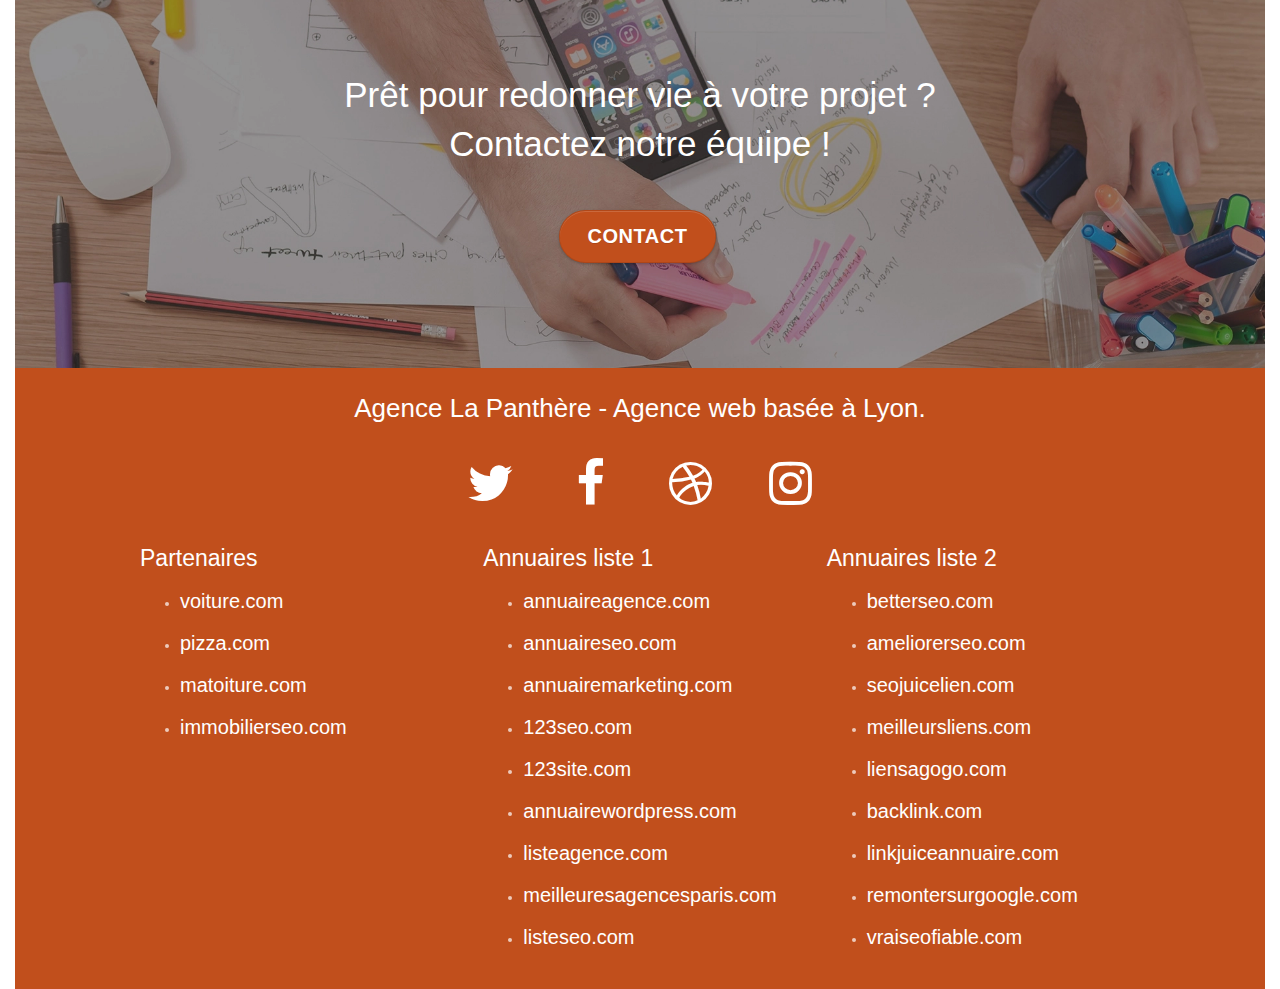
==== commit 002d55ae: "ajout du minifier" ====
--- a/index.html
+++ b/index.html
@@ -7,10 +7,7 @@
     <meta name="viewport" content="width=device-width, initial-scale=1.0, viewport-fit=cover">
     <link rel="shortcut icon" type="image/png" href="favicon.jpg">
     
-	<link rel="stylesheet" type="text/css" href="./css/bootstrap.css">
-	<link rel="stylesheet" type="text/css" href="style.css">
-	<link rel="stylesheet" type="text/css" href="./css/font-awesome.css">
-	<link rel="stylesheet" type="text/css" href="./css/et-line.css">
+	<link rel="stylesheet" type="text/css" href="./styles.pure.css">
 	
 	<script src="./js/jquery-2.1.0.js" defer></script>
 	<script src="./js/bootstrap.js" defer></script>
--- a/styles.pure.css
+++ b/styles.pure.css
@@ -0,0 +1,8 @@
+/*!
+ * Bootstrap v3.3.5 (http://getbootstrap.com)
+ * Copyright 2011-2015 Twitter, Inc.
+ * Licensed under MIT (https://github.com/twbs/bootstrap/blob/master/LICENSE)
+ *//*! normalize.css v3.0.3 | MIT License | github.com/necolas/normalize.css */html{font-family:sans-serif;-webkit-text-size-adjust:100%;-ms-text-size-adjust:100%}body{margin:0}footer,header,main,menu,nav{display:block}[hidden]{display:none}a{background-color:transparent}a:active,a:hover{outline:0}b{font-weight:700}h1{margin:.67em 0;font-size:2em}img{border:0}svg:not(:root){overflow:hidden}button{margin:0;font:inherit;color:inherit}button{overflow:visible}button{text-transform:none}button{-webkit-appearance:button;cursor:pointer}button[disabled]{cursor:default}button::-moz-focus-inner{padding:0;border:0}/*! Source: https://github.com/h5bp/html5-boilerplate/blob/master/src/css/main.css */@media print{*,:after,:before{color:#000!important;text-shadow:none!important;background:0 0!important;-webkit-box-shadow:none!important;box-shadow:none!important}a,a:visited{text-decoration:underline}a[href]:after{content:" (" attr(href) ")"}a[href^="#"]:after,a[href^="javascript:"]:after{content:""}img{page-break-inside:avoid}img{max-width:100%!important}h2,h3,p{orphans:3;widows:3}h2,h3{page-break-after:avoid}.navbar{display:none}.label{border:1px solid #000}}@font-face{font-family:'Glyphicons Halflings';src:url(https://aurelienallenic.github.io/lapanthere.github.io/fonts/glyphicons-halflings-regular.eot);src:url(https://aurelienallenic.github.io/lapanthere.github.io/fonts/glyphicons-halflings-regular.eot?#iefix) format('embedded-opentype'),url(https://aurelienallenic.github.io/lapanthere.github.io/fonts/glyphicons-halflings-regular.woff2) format('woff2'),url(https://aurelienallenic.github.io/lapanthere.github.io/fonts/glyphicons-halflings-regular.woff) format('woff'),url(https://aurelienallenic.github.io/lapanthere.github.io/fonts/glyphicons-halflings-regular.ttf) format('truetype'),url(https://aurelienallenic.github.io/lapanthere.github.io/fonts/glyphicons-halflings-regular.svg#glyphicons_halflingsregular) format('svg')}*{-webkit-box-sizing:border-box;-moz-box-sizing:border-box;box-sizing:border-box}:after,:before{-webkit-box-sizing:border-box;-moz-box-sizing:border-box;box-sizing:border-box}html{font-size:10px;-webkit-tap-highlight-color:transparent}body{font-family:"Helvetica Neue",Helvetica,Arial,sans-serif;font-size:14px;line-height:1.42857143;color:#333;background-color:#fff}button{font-family:inherit;font-size:inherit;line-height:inherit}a{color:#337ab7;text-decoration:none}a:focus,a:hover{color:#23527c;text-decoration:underline}a:focus{outline:thin dotted;outline:5px auto -webkit-focus-ring-color;outline-offset:-2px}img{vertical-align:middle}.img-responsive{display:block;max-width:100%;height:auto}.sr-only{position:absolute;width:1px;height:1px;padding:0;margin:-1px;overflow:hidden;clip:rect(0,0,0,0);border:0}[role=button]{cursor:pointer}.h1,.h2,.h3,.h4,.h5,.h6,h1,h2,h3,h4,h5,h6{font-family:inherit;font-weight:500;line-height:1.1;color:inherit}.h1,.h2,.h3,h1,h2,h3{margin-top:20px;margin-bottom:10px}.h4,.h5,.h6,h4,h5,h6{margin-top:10px;margin-bottom:10px}.h1,h1{font-size:36px}.h2,h2{font-size:30px}.h3,h3{font-size:24px}.h4,h4{font-size:18px}.h5,h5{font-size:14px}.h6,h6{font-size:12px}p{margin:0 0 10px}.text-center{text-align:center}.page-header{padding-bottom:9px;margin:40px 0 20px;border-bottom:1px solid #eee}ul{margin-top:0;margin-bottom:10px}ul ul{margin-bottom:0}.container{padding-right:15px;padding-left:15px;margin-right:auto;margin-left:auto}@media (min-width:768px){.container{width:750px}}@media (min-width:992px){.container{width:970px}}@media (min-width:1200px){.container{width:1170px}}.row{margin-right:-15px;margin-left:-15px}.col-lg-1,.col-lg-10,.col-lg-11,.col-lg-12,.col-lg-2,.col-lg-3,.col-lg-4,.col-lg-5,.col-lg-6,.col-lg-7,.col-lg-8,.col-lg-9,.col-md-1,.col-md-10,.col-md-11,.col-md-12,.col-md-2,.col-md-3,.col-md-4,.col-md-5,.col-md-6,.col-md-7,.col-md-8,.col-md-9,.col-sm-1,.col-sm-10,.col-sm-11,.col-sm-12,.col-sm-2,.col-sm-3,.col-sm-4,.col-sm-5,.col-sm-6,.col-sm-7,.col-sm-8,.col-sm-9,.col-xs-1,.col-xs-10,.col-xs-11,.col-xs-12,.col-xs-2,.col-xs-3,.col-xs-4,.col-xs-5,.col-xs-6,.col-xs-7,.col-xs-8,.col-xs-9{position:relative;min-height:1px;padding-right:15px;padding-left:15px}.col-xs-1,.col-xs-10,.col-xs-11,.col-xs-12,.col-xs-2,.col-xs-3,.col-xs-4,.col-xs-5,.col-xs-6,.col-xs-7,.col-xs-8,.col-xs-9{float:left}.col-xs-12{width:100%}.col-xs-11{width:91.66666667%}.col-xs-10{width:83.33333333%}.col-xs-9{width:75%}.col-xs-8{width:66.66666667%}.col-xs-7{width:58.33333333%}.col-xs-6{width:50%}.col-xs-5{width:41.66666667%}.col-xs-4{width:33.33333333%}.col-xs-3{width:25%}.col-xs-2{width:16.66666667%}.col-xs-1{width:8.33333333%}.col-xs-offset-12{margin-left:100%}.col-xs-offset-11{margin-left:91.66666667%}.col-xs-offset-10{margin-left:83.33333333%}.col-xs-offset-9{margin-left:75%}.col-xs-offset-8{margin-left:66.66666667%}.col-xs-offset-7{margin-left:58.33333333%}.col-xs-offset-6{margin-left:50%}.col-xs-offset-5{margin-left:41.66666667%}.col-xs-offset-4{margin-left:33.33333333%}.col-xs-offset-3{margin-left:25%}.col-xs-offset-2{margin-left:16.66666667%}.col-xs-offset-1{margin-left:8.33333333%}.col-xs-offset-0{margin-left:0}@media (min-width:768px){.col-sm-1,.col-sm-10,.col-sm-11,.col-sm-12,.col-sm-2,.col-sm-3,.col-sm-4,.col-sm-5,.col-sm-6,.col-sm-7,.col-sm-8,.col-sm-9{float:left}.col-sm-12{width:100%}.col-sm-11{width:91.66666667%}.col-sm-10{width:83.33333333%}.col-sm-9{width:75%}.col-sm-8{width:66.66666667%}.col-sm-7{width:58.33333333%}.col-sm-6{width:50%}.col-sm-5{width:41.66666667%}.col-sm-4{width:33.33333333%}.col-sm-3{width:25%}.col-sm-2{width:16.66666667%}.col-sm-1{width:8.33333333%}.col-sm-offset-12{margin-left:100%}.col-sm-offset-11{margin-left:91.66666667%}.col-sm-offset-10{margin-left:83.33333333%}.col-sm-offset-9{margin-left:75%}.col-sm-offset-8{margin-left:66.66666667%}.col-sm-offset-7{margin-left:58.33333333%}.col-sm-offset-6{margin-left:50%}.col-sm-offset-5{margin-left:41.66666667%}.col-sm-offset-4{margin-left:33.33333333%}.col-sm-offset-3{margin-left:25%}.col-sm-offset-2{margin-left:16.66666667%}.col-sm-offset-1{margin-left:8.33333333%}.col-sm-offset-0{margin-left:0}}@media (min-width:992px){.col-md-1,.col-md-10,.col-md-11,.col-md-12,.col-md-2,.col-md-3,.col-md-4,.col-md-5,.col-md-6,.col-md-7,.col-md-8,.col-md-9{float:left}.col-md-12{width:100%}.col-md-11{width:91.66666667%}.col-md-10{width:83.33333333%}.col-md-9{width:75%}.col-md-8{width:66.66666667%}.col-md-7{width:58.33333333%}.col-md-6{width:50%}.col-md-5{width:41.66666667%}.col-md-4{width:33.33333333%}.col-md-3{width:25%}.col-md-2{width:16.66666667%}.col-md-1{width:8.33333333%}.col-md-offset-12{margin-left:100%}.col-md-offset-11{margin-left:91.66666667%}.col-md-offset-10{margin-left:83.33333333%}.col-md-offset-9{margin-left:75%}.col-md-offset-8{margin-left:66.66666667%}.col-md-offset-7{margin-left:58.33333333%}.col-md-offset-6{margin-left:50%}.col-md-offset-5{margin-left:41.66666667%}.col-md-offset-4{margin-left:33.33333333%}.col-md-offset-3{margin-left:25%}.col-md-offset-2{margin-left:16.66666667%}.col-md-offset-1{margin-left:8.33333333%}.col-md-offset-0{margin-left:0}}@media (min-width:1200px){.col-lg-1,.col-lg-10,.col-lg-11,.col-lg-12,.col-lg-2,.col-lg-3,.col-lg-4,.col-lg-5,.col-lg-6,.col-lg-7,.col-lg-8,.col-lg-9{float:left}.col-lg-12{width:100%}.col-lg-11{width:91.66666667%}.col-lg-10{width:83.33333333%}.col-lg-9{width:75%}.col-lg-8{width:66.66666667%}.col-lg-7{width:58.33333333%}.col-lg-6{width:50%}.col-lg-5{width:41.66666667%}.col-lg-4{width:33.33333333%}.col-lg-3{width:25%}.col-lg-2{width:16.66666667%}.col-lg-1{width:8.33333333%}.col-lg-offset-12{margin-left:100%}.col-lg-offset-11{margin-left:91.66666667%}.col-lg-offset-10{margin-left:83.33333333%}.col-lg-offset-9{margin-left:75%}.col-lg-offset-8{margin-left:66.66666667%}.col-lg-offset-7{margin-left:58.33333333%}.col-lg-offset-6{margin-left:50%}.col-lg-offset-5{margin-left:41.66666667%}.col-lg-offset-4{margin-left:33.33333333%}.col-lg-offset-3{margin-left:25%}.col-lg-offset-2{margin-left:16.66666667%}.col-lg-offset-1{margin-left:8.33333333%}.col-lg-offset-0{margin-left:0}}caption{padding-top:8px;padding-bottom:8px;color:#777;text-align:left}label{display:inline-block;max-width:100%;margin-bottom:5px;font-weight:700;font-size: 25px;}.btn{display:inline-block;padding:6px 12px;margin-bottom:0;font-size:14px;font-weight:400;line-height:1.42857143;text-align:center;white-space:nowrap;vertical-align:middle;-ms-touch-action:manipulation;touch-action:manipulation;cursor:pointer;-webkit-user-select:none;-moz-user-select:none;-ms-user-select:none;user-select:none;background-image:none;border:1px solid transparent;border-radius:4px}.btn:active.focus,.btn:active:focus,.btn:focus{outline:thin dotted;outline:5px auto -webkit-focus-ring-color;outline-offset:-2px}.btn:focus,.btn:hover{color:#333;text-decoration:none}.btn:active{background-image:none;outline:0;-webkit-box-shadow:inset 0 3px 5px rgba(0,0,0,.125);box-shadow:inset 0 3px 5px rgba(0,0,0,.125)}.btn[disabled]{cursor:not-allowed;-webkit-box-shadow:none;box-shadow:none;opacity:.65}.btn-link{font-weight:400;color:#337ab7;border-radius:0}.btn-link,.btn-link:active,.btn-link[disabled]{background-color:transparent;-webkit-box-shadow:none;box-shadow:none}.btn-link,.btn-link:active,.btn-link:focus,.btn-link:hover{border-color:transparent}.btn-link:focus,.btn-link:hover{color:#23527c;text-decoration:underline;background-color:transparent}.btn-link[disabled]:focus,.btn-link[disabled]:hover{color:#777;text-decoration:none}.btn-lg{padding:10px 16px;font-size:18px;line-height:1.3333333;border-radius:6px}.btn-sm{padding:5px 10px;font-size:12px;line-height:1.5;border-radius:3px}.btn-xs{padding:1px 5px;font-size:12px;line-height:1.5;border-radius:3px}.btn-block{display:block;width:100%}.btn-block+.btn-block{margin-top:5px}.collapse{display:none}.dropdown{position:relative}.dropdown-toggle:focus{outline:0}.dropdown-menu{position:absolute;top:100%;left:0;z-index:1000;display:none;float:left;min-width:160px;padding:5px 0;margin:2px 0 0;font-size:14px;text-align:left;list-style:none;background-color:#fff;-webkit-background-clip:padding-box;background-clip:padding-box;border:1px solid #ccc;border:1px solid rgba(0,0,0,.15);border-radius:4px;-webkit-box-shadow:0 6px 12px rgba(0,0,0,.175);box-shadow:0 6px 12px rgba(0,0,0,.175)}.dropdown-menu>li>a{display:block;padding:3px 20px;clear:both;font-weight:400;line-height:1.42857143;color:#333;white-space:nowrap}.dropdown-menu>li>a:focus,.dropdown-menu>li>a:hover{color:#262626;text-decoration:none;background-color:#f5f5f5}.dropdown-header{display:block;padding:3px 20px;font-size:12px;line-height:1.42857143;color:#777;white-space:nowrap}.nav{padding-left:0;margin-bottom:0;list-style:none}.nav>li{position:relative;display:block}.nav>li>a{position:relative;display:block;padding:10px 15px}.nav>li>a:focus,.nav>li>a:hover{text-decoration:none;background-color:#eee}.nav>li>a>img{max-width:none}.navbar{position:relative;min-height:50px;margin-bottom:20px;border:1px solid transparent}@media (min-width:768px){.navbar{border-radius:4px}}@media (min-width:768px){.navbar-header{float:left}}.navbar-collapse{padding-right:15px;padding-left:15px;overflow-x:visible;-webkit-overflow-scrolling:touch;border-top:1px solid transparent;-webkit-box-shadow:inset 0 1px 0 rgba(255,255,255,.1);box-shadow:inset 0 1px 0 rgba(255,255,255,.1)}@media (min-width:768px){.navbar-collapse{width:auto;border-top:0;-webkit-box-shadow:none;box-shadow:none}.navbar-collapse.collapse{display:block!important;height:auto!important;padding-bottom:0;overflow:visible!important}}.container>.navbar-collapse,.container>.navbar-header{margin-right:-15px;margin-left:-15px}@media (min-width:768px){.container>.navbar-collapse,.container>.navbar-header{margin-right:0;margin-left:0}}.navbar-brand{float:left;height:50px;padding:15px 15px;font-size:18px;line-height:20px}.navbar-brand:focus,.navbar-brand:hover{text-decoration:none}.navbar-brand>img{display:block}@media (min-width:768px){.navbar>.container .navbar-brand{margin-left:-15px}}.navbar-toggle{position:relative;float:right;padding:9px 10px;margin-top:8px;margin-right:15px;margin-bottom:8px;background-color:transparent;background-image:none;border:1px solid transparent;border-radius:4px}.navbar-toggle:focus{outline:0}.navbar-toggle .icon-bar{display:block;width:22px;height:2px;border-radius:1px}.navbar-toggle .icon-bar+.icon-bar{margin-top:4px}@media (min-width:768px){.navbar-toggle{display:none}}.navbar-nav{margin:7.5px -15px}.navbar-nav>li>a{padding-top:10px;padding-bottom:10px;line-height:20px}@media (min-width:768px){.navbar-nav{float:left;margin:0}.navbar-nav>li{float:left}.navbar-nav>li>a{padding-top:15px;padding-bottom:15px}}.navbar-nav>li>.dropdown-menu{margin-top:0;border-top-left-radius:0;border-top-right-radius:0}.navbar-btn{margin-top:8px;margin-bottom:8px}.navbar-btn.btn-sm{margin-top:10px;margin-bottom:10px}.navbar-btn.btn-xs{margin-top:14px;margin-bottom:14px}.navbar-text{margin-top:15px;margin-bottom:15px}@media (min-width:768px){.navbar-text{float:left;margin-right:15px;margin-left:15px}}.label{display:inline;padding:.2em .6em .3em;font-size:75%;font-weight:700;line-height:1;color:#fff;text-align:center;white-space:nowrap;vertical-align:baseline;border-radius:.25em}a.label:focus,a.label:hover{color:#fff;text-decoration:none;cursor:pointer}.label:empty{display:none}.btn .label{position:relative;top:-1px}@-webkit-keyframes progress-bar-stripes{from{background-position:40px 0}to{background-position:0 0}}@-o-keyframes progress-bar-stripes{from{background-position:40px 0}to{background-position:0 0}}@keyframes progress-bar-stripes{from{background-position:40px 0}to{background-position:0 0}}.container:after,.container:before,.nav:after,.nav:before,.navbar-collapse:after,.navbar-collapse:before,.navbar-header:after,.navbar-header:before,.navbar:after,.navbar:before,.row:after,.row:before{display:table;content:" "}.container:after,.nav:after,.navbar-collapse:after,.navbar-header:after,.navbar:after,.row:after{clear:both}.center-block{display:block;margin-right:auto;margin-left:auto}.visible-lg,.visible-md,.visible-sm,.visible-xs{display:none!important}.visible-lg-block,.visible-md-block,.visible-sm-block,.visible-xs-block{display:none!important}@media (max-width:767px){.visible-xs{display:block!important}}@media (max-width:767px){.visible-xs-block{display:block!important}}@media (min-width:768px) and (max-width:991px){.visible-sm{display:block!important}}@media (min-width:768px) and (max-width:991px){.visible-sm-block{display:block!important}}@media (min-width:992px) and (max-width:1199px){.visible-md{display:block!important}}@media (min-width:992px) and (max-width:1199px){.visible-md-block{display:block!important}}@media (min-width:1200px){.visible-lg{display:block!important}}@media (min-width:1200px){.visible-lg-block{display:block!important}}@font-face{font-family:Arial;font-display:swap}body{line-height:40px}.opacity{opacity:.8;white-space:nowrap}.italic{font-style:italic}.big-title{font-size:23px;color:#fff}.navbar-contact .nav{padding-top:2px;margin-right:100px;float:right;z-index:1}a{font-weight:400;font-family:Arial,Helvetica,sans-serif;color:#fff}.a-nav{color:#000!important}.orange{color:#c14f1c}body{margin:0;padding:0;background:#fff;overflow-x:hidden;-webkit-font-smoothing:antialiased;-moz-osx-font-smoothing:grayscale}a,button{transition:all .3s ease-in-out;outline:0!important}a{font-size:20px}a:hover{text-decoration:none;cursor:pointer}.bloc{width:100%;clear:both;background:50% 50% no-repeat;padding:0 50px;-webkit-background-size:cover;-moz-background-size:cover;-o-background-size:cover;background-size:cover;position:relative}.bloc .container{padding-left:0;padding-right:0}.bloc-lg{padding:100px 50px}.bloc-md{padding:50px}.bloc-sm{padding:20px 50px}.bg-b-edge,.bg-br-edge,.bg-center,.bg-l-edge,.bg-r-edge,.bg-repeat,.bg-t-edge{-webkit-background-size:auto!important;-moz-background-size:auto!important;-o-background-size:auto!important;background-size:auto!important}.bg-repeat{background:repeat}.bg-t-edge{background:top no-repeat}.b-parallax{background-attachment:fixed}.d-bloc{color:rgba(255,255,255,.7)}.d-bloc button:hover{color:rgba(255,255,255,.9)}.d-bloc .navbar-toggle .icon-bar{background:rgba(255,255,255,1)}.l-bloc{color:rgba(0,0,0,.5)}.l-bloc button:hover{color:rgba(0,0,0,.7)}.l-bloc .a-btn,.l-bloc .navbar a,.l-bloc .navbar-brand,.l-bloc a .icon-lg,.l-bloc a .icon-md,.l-bloc a .icon-sm,.l-bloc h1 a,.l-bloc h2 a,.l-bloc h3 a,.l-bloc h4 a,.l-bloc h5 a,.l-bloc h6 a,.l-bloc p a{color:#000}.l-bloc .a-btn:hover,.l-bloc .navbar a:hover,.l-bloc .navbar-brand:hover,.l-bloc a:hover .icon-lg,.l-bloc a:hover .icon-md,.l-bloc a:hover .icon-sm,.l-bloc h1 a:hover,.l-bloc h2 a:hover,.l-bloc h3 a:hover,.l-bloc h4 a:hover,.l-bloc h5 a:hover,.l-bloc h6 a:hover,.l-bloc p a:hover{color:#000}.l-bloc .navbar-toggle .icon-bar{color:rgba(0,0,0,.6)}.voffset{margin-top:30px}.voffset-lg{margin-top:80px}.row-no-gutters{margin-right:0;margin-left:0}.row.row-no-gutters>[class*=" col-"],.row.row-no-gutters>[class^=col-]{padding-right:0;padding-left:0}#bloc-1-hero h1{font-size:48px}.navbar{margin-bottom:0;z-index:1}.navbar-brand{height:auto;padding:3px 15px;font-size:25px;font-weight:400;font-weight:600;line-height:44px}.navbar-brand img{max-height:130px;margin:0 5px 0 0;display:inline}.navbar-brand img[src$=svg]{min-width:100px;min-height:111px}.nav-center .navbar-brand img{margin:0}.navbar .nav{padding-top:2px;margin-right:-100px;float:right;z-index:1}.nav>li{float:left;margin:4px;font-size:25px;list-style-type:none}.nav>li a:focus,.nav>li a:hover{background:0 0}.navbar-toggle{margin:10px 10px 0 0;border:0}.navbar-toggle:hover{background:0 0!important}.navbar-toggle .icon-bar{background-color:rgba(0,0,0,.5);width:26px}@media (min-width:768px){.logo-panthere{width:300px}.page-container{margin-left:15px;margin-right:15px}.logo-panthere{width:450px}.site-navigation{position:absolute;top:50%;right:20px;transform:translate(0,-50%);-webkit-transform:translateY(-50%)}.nav>li .dropdown-menu a,.nav>li .dropdown-menu a:hover{color:#000}.nav-center{text-align:center}.nav-center .navbar-header{width:100%}.nav-center .nav>li,.nav-center .navbar-brand,.nav-center .navbar-header{float:none;display:inline-block}.nav-center .site-navigation{position:relative;width:100%;right:0;margin-right:0;margin-top:20px}}.nav>li>.dropdown a{background:0 0!important;display:block;padding:14px 15px}.dropdown-menu .dropdown-menu{top:-8px;left:100%}.dropdown-menu .dropdown span{border:4px solid #000;border-top-color:transparent;border-right-color:transparent;border-bottom-color:transparent;margin:6px -5px 0 0!important;float:right}.mg-md{margin-top:10px;margin-bottom:20px;font-size:35px}.mg-lg{margin-top:10px;margin-bottom:40px}.btn{margin:0 5px 5px 0}.btn-d,.btn-d:focus,.btn-d:hover{color:#fff;background:rgba(0,0,0,.3)}button{outline:0!important}.btn-rd{border-radius:40px}.btn-clean{border:1px solid rgba(0,0,0,.08);border-bottom-color:rgba(0,0,0,.1);text-shadow:0 1px 0 rgba(0,0,1,.1);box-shadow:0 1px 3px rgba(0,0,1,.25),inset 0 1px 0 0 rgba(255,255,255,.15)}.icon-rs{font-size:50px!important;color:#fff;padding-bottom:10px;padding-top:20px}.icon-rs:hover{color:#000}.fa:hover{opacity:.8}.icon-lg{font-size:60px!important}a[data-lightbox]{position:relative;display:block;text-align:center}a[data-lightbox]:hover::before{content:"+";font-family:HelveticaNeue-Light,"Helvetica Neue Light","Helvetica Neue",Helvetica,Arial;font-size:32px;width:50px;height:50px;margin-left:-25px;border-radius:50%;background:rgba(0,0,0,.6);color:#fff;font-weight:100;z-index:1;position:absolute;top:50%;transform:translateY(-50%);-webkit-transform:translateY(-50%)}a[data-lightbox]:hover img{opacity:.6;-webkit-animation-fill-mode:none;animation-fill-mode:none}.lightbox-caption{padding:20px;color:#fff;background:rgba(0,0,0,.5);position:absolute;left:153px;right:15px;bottom:-9px}.snapshot-lb .lightbox-caption{padding:0;color:rgba(0,0,0,.5);background:0 0}.btn,h1,h2,h3,h4,h5,h6,label,p{font-family:helvetica;font-weight:400;color:#000!important}.container{max-width:1000px}.hero-bloc-text{font-size:38px}p{font-size:26px}.tight-width-whitespace{max-width:600px;margin:auto auto auto auto}.h1{font-size:25px;font-family:"Open Sans"}.cta-hero{margin-top:22px;color:#fff!important;text-transform:uppercase;padding:12px 28px 12px 28px;font-size:20px;font-weight:700}.social{max-width:400px;margin:auto auto auto auto;padding-bottom:20px}h2{font-size:25px;line-height:1.4em}h3{font-size:27px;text-transform:uppercase;font-weight:700;color:#333!important}.med-width-whitespace{max-width:800px;margin:auto auto auto auto;box-shadow:0 0 0 #000}h1{color:#333!important}h4{color:#333!important}.icons{margin-bottom:14px;margin-top:24px}.white{color:#fff!important}.portfolio-thumb{margin-bottom:24px}.portfolio-row{margin-bottom:44px;margin-top:50px}.black-background{background-color:rgba(165,147,99,.7);padding:40px 40px 40px 40px}.bold-link{font-weight:900;text-decoration:underline!important}.bgc-white{background-color:#fff}.bgc-dark-slate-blue{background-color:#364577}.bgc-atomic-tangerine{background-color:#c14f1c}.tc-black{color:#000!important}.tc-white{color:#fff!important}.btn-atomic-tangerine{background:#c14f1c;color:#fff!important;letter-spacing:.5px}.btn-atomic-tangerine:hover{background:#c14f1c!important;color:#000!important}.ltc-white{color:#fff!important}.ltc-white:hover{color:#ccc!important}.ltc-atomic-tangerine{color:#f3976c!important}.ltc-atomic-tangerine:hover{color:#c27956!important}.icon-dark-slate-blue{color:#364577!important;border-color:#364577!important}.bg-lines-h2-bg{background-image:url(https://aurelienallenic.github.io/lapanthere.github.io/img/lines-h2-bg.webp)}.bg-banniere{background-image:url(https://aurelienallenic.github.io/lapanthere.github.io/img/agence-la-panthere.webp)}.bg-presentation{background-image:url(https://aurelienallenic.github.io/lapanthere.github.io/img/image-de-presentation.webp)}@media (max-width:1024px){.bloc{padding-left:20px;padding-right:20px}}@media (max-width:992px) and (min-width:768px){.navbar .nav{max-width:80%}.nav-center.navbar .nav{max-width:100%}.navbar-brand img[src$=svg]{min-height:92px}.navbar .nav{margin-right:0}.lightbox-caption{left:9px}}@media only screen and (min-width:768px) and (max-width:1024px) and (orientation:landscape){.b-parallax{background-attachment:scroll}}@media only screen and (min-width:1024px) and (max-width:1366px) and (-webkit-min-device-pixel-ratio:1.5){.b-parallax{background-attachment:scroll}}@media (max-width:991px){.container{width:100%}.b-parallax{background-attachment:scroll}#hero-bloc,.page-container{overflow-x:hidden;position:relative}}@media (max-width:767px){.page-container{overflow-x:hidden;position:relative}h1,h2,h3,h4,h5,h6,p{padding-left:10px!important;padding-right:10px!important}.b-parallax{background-attachment:scroll}.navbar .nav{padding-top:0;border-top:1px solid rgba(0,0,0,.2);float:none!important}.navbar.row{margin-left:0;margin-right:0}.site-navigation{position:inherit;transform:none;-webkit-transform:none;-ms-transform:none}.nav>li{margin-top:0;border-bottom:1px solid rgba(0,0,0,.1);background:rgba(0,0,0,.05);text-align:left;padding-left:15px;width:100%}.nav>li:hover{background:rgba(0,0,0,.08)}#hero-bloc .navbar .nav{background:rgba(0,0,0,.8)}#hero-bloc .navbar .nav a{color:rgba(255,255,255,.6)}.hero{padding:50px 0}.hero-nav{left:-1px;right:-1px}.navbar-collapse{padding:0;overflow-x:hidden;-webkit-box-shadow:none;box-shadow:none}.navbar-brand img{max-height:40px;width:auto}.bloc{padding-left:0;padding-right:0}.bloc-lg{padding:40px 0}.bloc-md,.bloc-sm{padding-left:0;padding-right:0}.a-block{padding:0 10px}.voffset{margin-top:5px}.voffset-md{margin-top:20px}.voffset-lg{margin-top:30px}}@media (max-width:767px){body{margin-left:10px;margin-right:10px}p{font-size:20px}.col-lg-1,.col-lg-10,.col-lg-11,.col-lg-12,.col-lg-2,.col-lg-3,.col-lg-4,.col-lg-5,.col-lg-6,.col-lg-7,.col-lg-8,.col-lg-9,.col-md-1,.col-md-10,.col-md-11,.col-md-12,.col-md-2,.col-md-3,.col-md-4,.col-md-5,.col-md-6,.col-md-7,.col-md-8,.col-md-9,.col-sm-1,.col-sm-10,.col-sm-11,.col-sm-12,.col-sm-2,.col-sm-3,.col-sm-4,.col-sm-5,.col-sm-6,.col-sm-7,.col-sm-8,.col-sm-9,.col-xs-1,.col-xs-10,.col-xs-11,.col-xs-12,.col-xs-2,.col-xs-3,.col-xs-4,.col-xs-5,.col-xs-6,.col-xs-7,.col-xs-8,.col-xs-9{padding-left:22px}.navbar-brand img[src$=svg]{min-height:59px}.social{flex-direction:row}.lightbox-caption{left:3px;bottom:-10px;font-size:16px}.hero-bloc-text{font-size:37px}.mg-md{font-size:25px}}/*!
+ *  Font Awesome 4.7.0 by @davegandy - http://fontawesome.io - @fontawesome
+ *  License - http://fontawesome.io/license (Font: SIL OFL 1.1, CSS: MIT License)
+ */@font-face{font-family:FontAwesome;src:url(https://aurelienallenic.github.io/lapanthere.github.io/fonts/fontawesome-webfont.eot?v=4.7.0);src:url(https://aurelienallenic.github.io/lapanthere.github.io/fonts/fontawesome-webfont.eot?#iefix&v=4.7.0) format('embedded-opentype'),url(https://aurelienallenic.github.io/lapanthere.github.io/fonts/fontawesome-webfont.woff2?v=4.7.0) format('woff2'),url(https://aurelienallenic.github.io/lapanthere.github.io/fonts/fontawesome-webfont.woff?v=4.7.0) format('woff'),url(https://aurelienallenic.github.io/lapanthere.github.io/fonts/fontawesome-webfont.ttf?v=4.7.0) format('truetype'),url(https://aurelienallenic.github.io/lapanthere.github.io/fonts/fontawesome-webfont.svg?v=4.7.0#fontawesomeregular) format('svg');font-weight:400;font-style:normal}.fa{display:inline-block;font:normal normal normal 14px/1 FontAwesome;font-size:inherit;text-rendering:auto;-webkit-font-smoothing:antialiased;-moz-osx-font-smoothing:grayscale}.fa-lg{font-size:1.33333333em;line-height:.75em;vertical-align:-15%}.fa-ul{padding-left:0;margin-left:2.14285714em;list-style-type:none}.fa-ul>li{position:relative}.fa-li{position:absolute;left:-2.14285714em;width:2.14285714em;top:.14285714em;text-align:center}.fa-li.fa-lg{left:-1.85714286em}@-webkit-keyframes fa-spin{0%{-webkit-transform:rotate(0);transform:rotate(0)}100%{-webkit-transform:rotate(359deg);transform:rotate(359deg)}}@keyframes fa-spin{0%{-webkit-transform:rotate(0);transform:rotate(0)}100%{-webkit-transform:rotate(359deg);transform:rotate(359deg)}}.fa-repeat:before{content:"\f01e"}.fa-font:before{content:"\f031"}.fa-bold:before{content:"\f032"}.fa-italic:before{content:"\f033"}.fa-text-height:before{content:"\f034"}.fa-text-width:before{content:"\f035"}.fa-image:before{content:"\f03e"}.fa-comment:before{content:"\f075"}.fa-twitter:before{content:"\f099"}.fa-facebook:before{content:"\f09a"}.fa-link:before{content:"\f0c1"}.fa-html5:before{content:"\f13b"}.fa-css3:before{content:"\f13c"}.fa-instagram:before{content:"\f16d"}.fa-dribbble:before{content:"\f17d"}.fa-header:before{content:"\f1dc"}.fa-edge:before{content:"\f282"}.fa-fa:before,.fa-font-awesome:before{content:"\f2b4"}.fa-s15:before{content:"\f2cd"}.sr-only{position:absolute;width:1px;height:1px;padding:0;margin:-1px;overflow:hidden;clip:rect(0,0,0,0);border:0}@font-face{font-family:et-line;src:url(https://aurelienallenic.github.io/lapanthere.github.io/fonts/et-line.eot);src:url(https://aurelienallenic.github.io/lapanthere.github.io/fonts/et-line.eot?#iefix) format('embedded-opentype'),url(https://aurelienallenic.github.io/lapanthere.github.io/fonts/et-line.woff) format('woff'),url(https://aurelienallenic.github.io/lapanthere.github.io/fonts/et-line.ttf) format('truetype'),url(https://aurelienallenic.github.io/lapanthere.github.io/fonts/et-line.svg#et-line) format('svg');font-weight:400;font-style:normal}.et-icon-browser,.et-icon-dribbble,.et-icon-facebook,.et-icon-presentation,.et-icon-target,.et-icon-twitter{font-family:et-line;speak:none;font-style:normal;font-weight:400;font-variant:normal;text-transform:none;line-height:1;-webkit-font-smoothing:antialiased;-moz-osx-font-smoothing:grayscale;display:inline-block}.et-icon-browser:before{content:"\e00c"}.et-icon-presentation:before{content:"\e00e"}.et-icon-target:before{content:"\e04e"}.et-icon-facebook:before{content:"\e05d"}.et-icon-twitter:before{content:"\e05e"}.et-icon-dribbble:before{content:"\e063"}